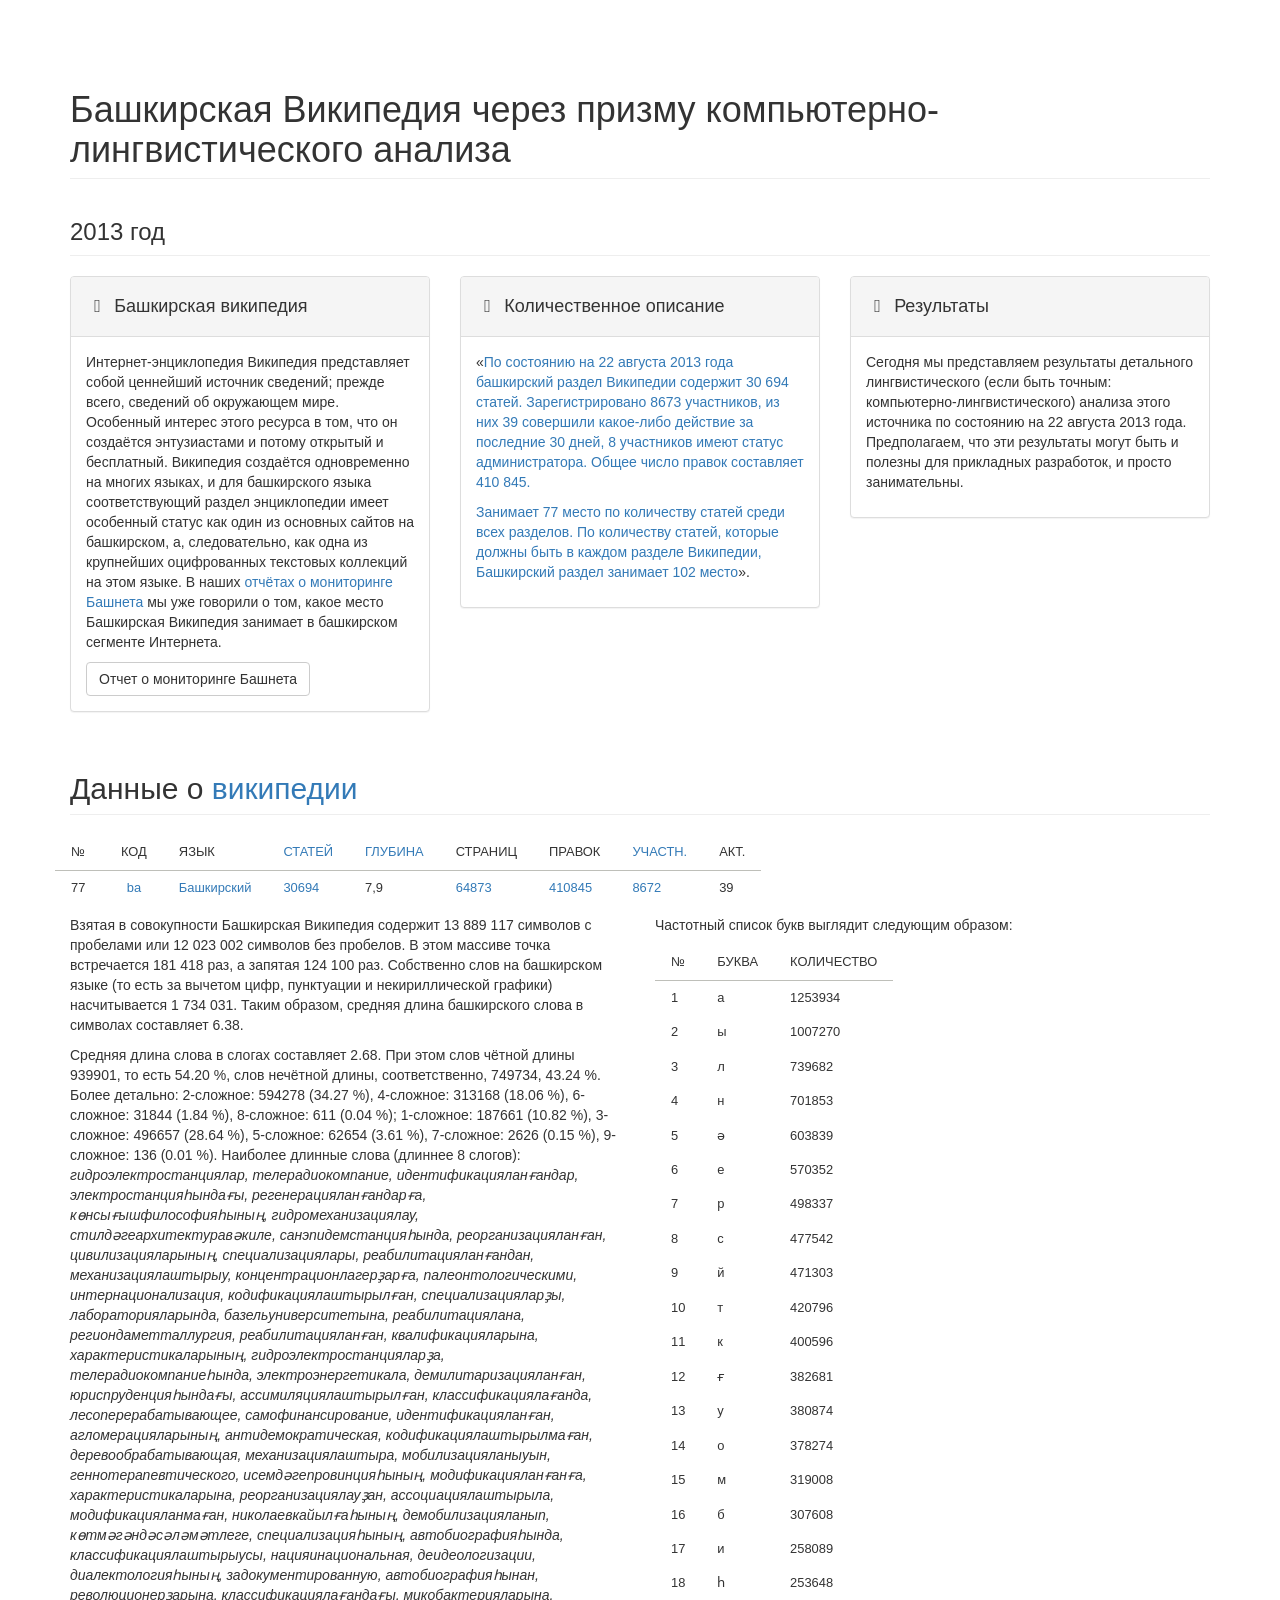
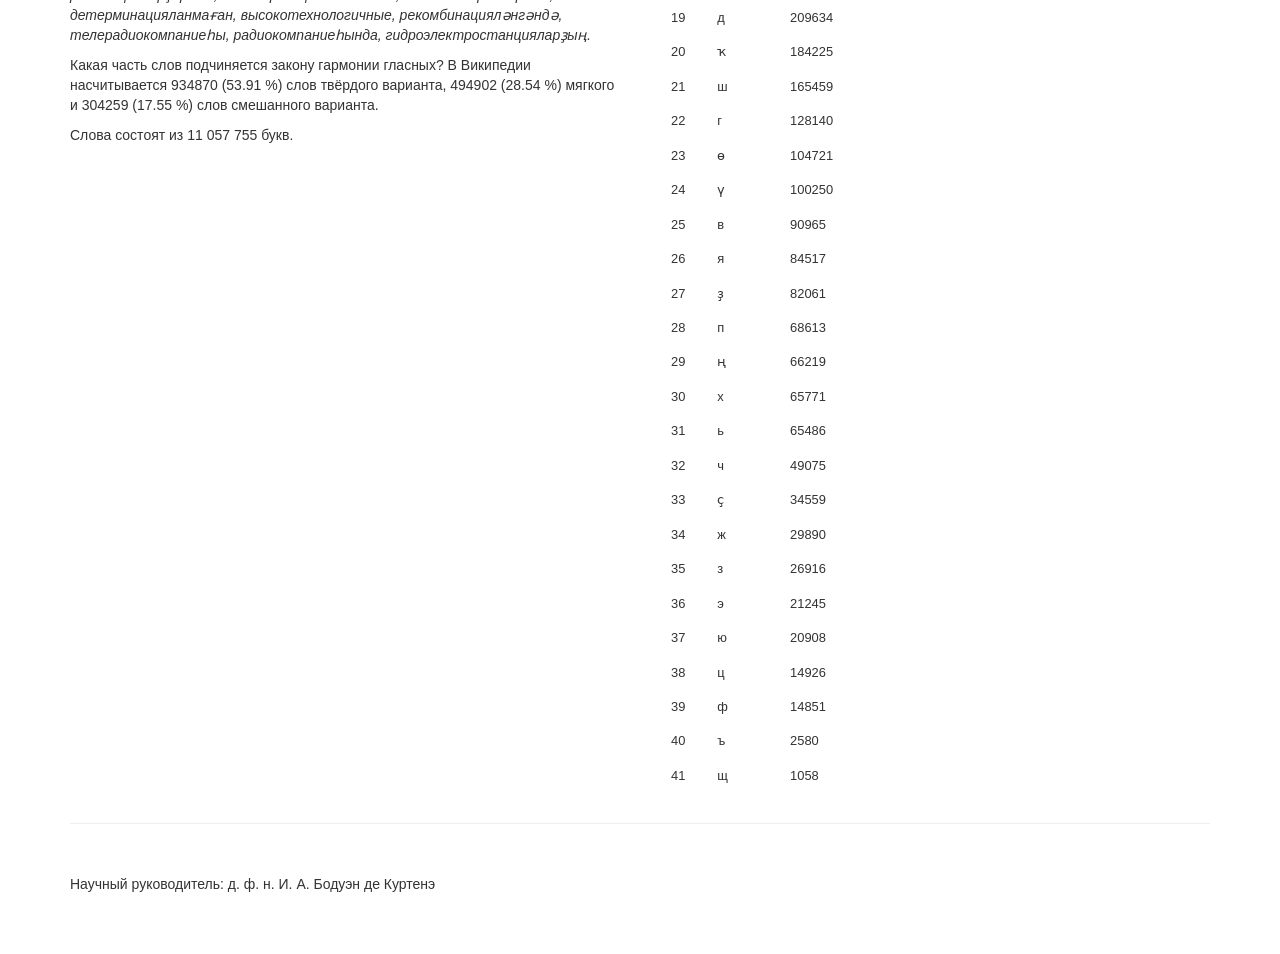
==== index.html @ c11a1cb0 "initial files upload" ====
<!DOCTYPE html>
<html lang="en">

<head>

    <meta charset="utf-8">
    <meta http-equiv="X-UA-Compatible" content="IE=edge">
    <meta name="viewport" content="width=device-width, initial-scale=1">
    <meta name="description" content="">
    <meta name="author" content="">

    <title>Башкирская Википедия через призму компьютерно-лингвистического анализа</title>

    <!-- Bootstrap Core CSS -->
    <link href="bootstrap.min.css" rel="stylesheet">

    <!-- Custom CSS -->
    <link href="modern-business.css" rel="stylesheet">
    
    <!-- Custom CSS Table -->
    <link href="cont.css" rel="stylesheet">

    <!-- Custom Fonts -->
    <link href="font-awesome.min.css" rel="stylesheet" type="text/css">

    <!-- HTML5 Shim and Respond.js IE8 support of HTML5 elements and media queries -->
    <!-- WARNING: Respond.js doesn't work if you view the page via file:// -->
    <!--[if lt IE 9]>
        <script src="https://oss.maxcdn.com/libs/html5shiv/3.7.0/html5shiv.js"></script>
        <script src="https://oss.maxcdn.com/libs/respond.js/1.4.2/respond.min.js"></script>
    <![endif]-->
    
   
    <script type="text/javascript" src="jquery.tablesorter.js"></script> 





</head>

<body>


    <!-- Page Content -->
    <div class="container">

        <!-- Marketing Icons Section -->
        <div class="row">
            <div class="col-lg-12">
                <h1 class="page-header">
                    Башкирская Википедия через призму компьютерно-лингвистического анализа
                </h1>
                
                <h3 class="page-header">
                    2013 год
                </h3>
            </div>
            <div class="col-md-4">
                <div class="panel panel-default">
                    <div class="panel-heading">
                        <h4><i class="fa fa-fw fa-database"></i> Башкирская википедия</h4>
                    </div>
                    <div class="panel-body">
                        <p>Интернет-энциклопедия Википедия представляет собой ценнейший источник сведений; прежде всего, сведений об окружающем мире. Особенный интерес этого ресурса в том, что он создаётся энтузиастами и потому открытый и бесплатный. Википедия создаётся одновременно на многих языках, и для башкирского языка соответствующий раздел энциклопедии имеет особенный статус как один из основных сайтов на башкирском, а, следовательно, как одна из крупнейших оцифрованных текстовых коллекций на этом языке. В наших <a href='https://nevmenandr.github.io/bashnet-report/'>отчётах о мониторинге Башнета</a> мы уже говорили о том, какое место Башкирская Википедия занимает в башкирском сегменте Интернета. </p>
                        
                        <a href="https://nevmenandr.github.io/bashnet-report/" class="btn btn-default">Отчет о мониторинге Башнета</a>
                    </div>
                </div>
            </div>
            <div class="col-md-4">
                <div class="panel panel-default">
                    <div class="panel-heading">
                        <h4><i class="fa fa-fw fa-graduation-cap"></i> Количественное описание</h4>
                    </div>
                    <div class="panel-body">
                        <p>«<a href='http://ru.wikipedia.org/w/index.php?title=%D0%92%D0%B8%D0%BA%D0%B8%D0%BF%D0%B5%D0%B4%D0%B8%D1%8F:%D0%A1%D0%BF%D0%B8%D1%81%D0%BE%D0%BA_%D0%92%D0%B8%D0%BA%D0%B8%D0%BF%D0%B5%D0%B4%D0%B8%D0%B9&oldid=56952716'>По состоянию на 22 августа 2013 года башкирский раздел Википедии содержит 30 694 статей. Зарегистрировано 8673 участников, из них 39 совершили какое-либо действие за последние 30 дней, 8 участников имеют статус администратора. Общее число правок составляет 410 845.</p>
<p>Занимает 77 место по количеству статей среди всех разделов. По количеству статей, которые должны быть в каждом разделе Википедии, Башкирский раздел занимает 102 место</a>». </p>
                    </div>
                </div>
            </div>
            <div class="col-md-4">
                <div class="panel panel-default">
                    <div class="panel-heading">
                        <h4><i class="fa fa-fw fa-book"></i> Результаты</h4>
                    </div>
                    <div class="panel-body">
                        <p>Сегодня мы представляем результаты детального лингвистического (если быть точным: компьютерно-лингвистического) анализа этого источника по состоянию на 22 августа 2013 года. Предполагаем, что эти результаты могут быть и полезны для прикладных разработок, и просто занимательны.</p>
                    </div>
                </div>
            </div>
        </div>
        <!-- /.row -->

        <!-- Features Section -->
        <div class="row">
            <div class="col-lg-12">
                <h2 class="page-header">Данные о <a href='http://ru.wikipedia.org/w/index.php?title=%D0%92%D0%B8%D0%BA%D0%B8%D0%BF%D0%B5%D0%B4%D0%B8%D1%8F:%D0%A1%D0%BF%D0%B8%D1%81%D0%BE%D0%BA_%D0%92%D0%B8%D0%BA%D0%B8%D0%BF%D0%B5%D0%B4%D0%B8%D0%B9&oldid=56952716'>википедии</a></h2>
            </div>
            
<table id="contents">
<thead>
<tr>
<th><span title="Порядковый номер раздела (по количеству статей)">№</span></th>
<th>Код</th>
<th>Язык</th>
<th><a href="http://ru.wikipedia.org/wiki/%D0%92%D0%B8%D0%BA%D0%B8%D0%BF%D0%B5%D0%B4%D0%B8%D1%8F:%D0%A1%D1%82%D0%B0%D1%82%D1%8C%D1%8F" title="Википедия:Статья">Статей</a></th>
<th><a href="http://ru.wikipedia.org/wiki/%D0%92%D0%B8%D0%BA%D0%B8%D0%BF%D0%B5%D0%B4%D0%B8%D1%8F:%D0%93%D0%BB%D1%83%D0%B1%D0%B8%D0%BD%D0%B0" title="Википедия:Глубина">Глубина</a></th>
<th><span title="Всего страниц в данном языковом разделе Википедии, включая страницы обсуждения, перенаправления и прочее">Страниц</span></th>
<th><span title="Общее число правок">Правок</span></th>
<th><a href="http://ru.wikipedia.org/wiki/%D0%92%D0%B8%D0%BA%D0%B8%D0%BF%D0%B5%D0%B4%D0%B8%D1%8F:%D0%A0%D0%B5%D0%B3%D0%B8%D1%81%D1%82%D1%80%D0%B0%D1%86%D0%B8%D1%8F" title="Википедия:Регистрация"><span title="Зарегистрированных участников">Участн.</span></a></th>
<th><span title="Активных зарегистрированных участников (те, кто совершили какие-либо действия за последние 30 дней)">Акт.</span></th>
</tr>
</thead>
<tbody>
<tr>
<td>77&#160;</td>
<td style="text-align: center"><a href="http://ba.wikipedia.org/wiki/">ba</a></td>
<td style="text-align: left"><a href="http://ru.wikipedia.org/wiki/%D0%91%D0%B0%D1%88%D0%BA%D0%B8%D1%80%D1%81%D0%BA%D0%B0%D1%8F_%D0%92%D0%B8%D0%BA%D0%B8%D0%BF%D0%B5%D0%B4%D0%B8%D1%8F" title="Башкирская Википедия">Башкирский</a></td>
<td><a href="http:http://ba.wikipedia.org/wiki/Special:Statistics">30694</a></td>
<td>7,9&#160;</td>
<td><a href="http:http://ba.wikipedia.org/wiki/Special:Statistics">64873</a></td>
<td><a href="http://ba.wikipedia.org/wiki/Special:Statistics" class="extiw" title="ba:Special:Statistics">410845</a></td>
<td><a href="http://ba.wikipedia.org/wiki/Special:ListUsers" class="extiw" title="ba:Special:ListUsers">8672</a></td>
<td>39</td>
</tr>
</tbody>
</table>
            
            <div class="col-md-6">
                <p>Взятая в совокупности Башкирская Википедия содержит 13&nbsp;889&nbsp;117 символов с пробелами или 12&nbsp;023&nbsp;002 символов без пробелов. В этом массиве точка встречается 181&nbsp;418 раз, а запятая 124&nbsp;100 раз. Собственно слов на башкирском языке (то есть за вычетом цифр, пунктуации и некириллической графики) насчитывается 1&nbsp;734&nbsp;031. Таким образом, средняя длина башкирского слова в символах составляет 6.38. </p>
<p>Средняя длина слова в слогах составляет 2.68. При этом слов чётной длины 939901, то есть 54.20&nbsp;%, слов нечётной длины, соответственно, 749734, 43.24&nbsp;%. Более детально: 2-сложное: 594278 (34.27&nbsp;%), 4-сложное: 313168 (18.06&nbsp;%), 6-сложное: 31844 (1.84&nbsp;%), 8-сложное: 611 (0.04&nbsp;%); 1-сложное: 187661 (10.82&nbsp;%), 3-сложное: 496657 (28.64&nbsp;%), 5-сложное: 62654 (3.61&nbsp;%), 7-сложное: 2626 (0.15&nbsp;%), 9-сложное: 136 (0.01&nbsp;%). Наиболее длинные слова (длиннее 8 слогов): <i>гидроэлектростанциялар, телерадиокомпание, идентификацияланғандар, электростанцияһындағы, регенерацияланғандарға, көнсығышфилософияһының, гидромеханизациялау, стилдәгеархитектуравәкиле, санэпидемстанцияһында, реорганизацияланған, цивилизацияларының, специализациялары, реабилитацияланғандан, механизациялаштырыу, концентрационлагерҙарға, палеонтологическими, интернационализация, кодификациялаштырылған, специализацияларҙы, лабораторияларында, базельуниверситетына, реабилитациялана, региондаметталлургия, реабилитацияланған, квалификацияларына, характеристикаларының, гидроэлектростанцияларҙа, телерадиокомпаниеһында, электроэнергетикала, демилитаризацияланған, юриспруденцияһындағы, ассимиляциялаштырылған, классификациялағанда, лесоперерабатывающее, самофинансирование, идентификацияланған, агломерацияларының, антидемократическая, кодификациялаштырылмаған, деревообрабатывающая, механизациялаштыра, мобилизацияланыуын, геннотерапевтического, исемдәгепровинцияһының, модификацияланғанға, характеристикаларына, реорганизациялауҙан, ассоциациялаштырыла, модификацияланмаған, николаевкайылғаһының, демобилизацияланып, көтмәгәндәсәләмәтлеге, специализацияһының, автобиографияһында, классификациялаштырыусы, нацияинациональная, деидеологизации, диалектологияһының, задокументированную, автобиографияһынан, революционерҙарына, классификациялағандағы, микобактерияларына, детерминацияланмаған, высокотехнологичные, рекомбинацияләнгәндә, телерадиокомпаниеһы, радиокомпаниеһында, гидроэлектростанцияларҙың</i>.</p>
<p>Какая часть слов подчиняется закону гармонии гласных? В Википедии насчитывается 934870 (53.91&nbsp;%) слов твёрдого варианта, 494902 (28.54&nbsp;%) мягкого и 304259 (17.55&nbsp;%) слов смешанного варианта.</p>
<p>Слова состоят из 11&nbsp;057&nbsp;755 букв. </p>
            </div>
            <div class="col-md-6">
               <p>Частотный список букв выглядит следующим образом:</p>
<table id="contents">
<thead>
<tr>
<th>№</th>
<th>Буква</th>
<th>Количество</th>
</tr>
</thead>
<tbody><tr><td>1</td><td>а</td><td>1253934</td></tr>
<tr><td>2</td><td>ы</td><td>1007270</td></tr>
<tr><td>3</td><td>л</td><td>739682</td></tr>
<tr><td>4</td><td>н</td><td>701853</td></tr>
<tr><td>5</td><td>ә</td><td>603839</td></tr>
<tr><td>6</td><td>е</td><td>570352</td></tr>
<tr><td>7</td><td>р</td><td>498337</td></tr>
<tr><td>8</td><td>с</td><td>477542</td></tr>
<tr><td>9</td><td>й</td><td>471303</td></tr>
<tr><td>10</td><td>т</td><td>420796</td></tr>
<tr><td>11</td><td>к</td><td>400596</td></tr>
<tr><td>12</td><td>ғ</td><td>382681</td></tr>
<tr><td>13</td><td>у</td><td>380874</td></tr>
<tr><td>14</td><td>о</td><td>378274</td></tr>
<tr><td>15</td><td>м</td><td>319008</td></tr>
<tr><td>16</td><td>б</td><td>307608</td></tr>
<tr><td>17</td><td>и</td><td>258089</td></tr>
<tr><td>18</td><td>һ</td><td>253648</td></tr>
<tr><td>19</td><td>д</td><td>209634</td></tr>
<tr><td>20</td><td>ҡ</td><td>184225</td></tr>
<tr><td>21</td><td>ш</td><td>165459</td></tr>
<tr><td>22</td><td>г</td><td>128140</td></tr>
<tr><td>23</td><td>ө</td><td>104721</td></tr>
<tr><td>24</td><td>ү</td><td>100250</td></tr>
<tr><td>25</td><td>в</td><td>90965</td></tr>
<tr><td>26</td><td>я</td><td>84517</td></tr>
<tr><td>27</td><td>ҙ</td><td>82061</td></tr>
<tr><td>28</td><td>п</td><td>68613</td></tr>
<tr><td>29</td><td>ң</td><td>66219</td></tr>
<tr><td>30</td><td>х</td><td>65771</td></tr>
<tr><td>31</td><td>ь</td><td>65486</td></tr>
<tr><td>32</td><td>ч</td><td>49075</td></tr>
<tr><td>33</td><td>ҫ</td><td>34559</td></tr>
<tr><td>34</td><td>ж</td><td>29890</td></tr>
<tr><td>35</td><td>з</td><td>26916</td></tr>
<tr><td>36</td><td>э</td><td>21245</td></tr>
<tr><td>37</td><td>ю</td><td>20908</td></tr>
<tr><td>38</td><td>ц</td><td>14926</td></tr>
<tr><td>39</td><td>ф</td><td>14851</td></tr>
<tr><td>40</td><td>ъ</td><td>2580</td></tr>
<tr><td>41</td><td>щ</td><td>1058</td></tr>
</tbody>
</table>
            </div>
        </div>
        <!-- /.row -->

        <hr>

        <!-- Footer -->
        <footer>
            <div class="row">
                <div class="col-lg-12">
                    <p>Научный руководитель: д. ф. н. И. А. Бодуэн де Куртенэ</p>
                </div>
            </div>
        </footer>

    </div>
    <!-- /.container -->

    <!-- jQuery -->
    <script src="jquery.js"></script>

    <!-- Bootstrap Core JavaScript -->
    <script src="bootstrap.min.js"></script>

</body>

</html>
---- modern-business.css ----
/*!
 * Start Bootstrap - Modern Business (http://startbootstrap.com/)
 * Copyright 2013-2016 Start Bootstrap
 * Licensed under MIT (https://github.com/BlackrockDigital/startbootstrap/blob/gh-pages/LICENSE)
 */

/* Global Styles */

html,
body {
    height: 100%;
}

body {
    padding-top: 50px; /* Required padding for .navbar-fixed-top. Remove if using .navbar-static-top. Change if height of navigation changes. */
}

.img-portfolio {
    margin-bottom: 30px;
}

.img-hover:hover {
    opacity: 0.8;
}

/* Home Page Carousel */

header.carousel {
    height: 50%;
}

header.carousel .item,
header.carousel .item.active,
header.carousel .carousel-inner {
    height: 100%;
}

header.carousel .fill {
    width: 100%;
    height: 100%;
    background-position: center;
    background-size: cover;
}

/* 404 Page Styles */

.error-404 {
    font-size: 100px;
}

/* Pricing Page Styles */

.price {
    display: block;
    font-size: 50px;
    line-height: 50px;
}

.price sup {
    top: -20px;
    left: 2px;
    font-size: 20px;
}

.period {
    display: block;
    font-style: italic;
}

/* Footer Styles */

footer {
    margin: 50px 0;
}

/* Responsive Styles */

@media(max-width:991px) {
    .customer-img,
    .img-related {
        margin-bottom: 30px;
    }
}

@media(max-width:767px) {
    .img-portfolio {
        margin-bottom: 15px;
    }

    header.carousel .carousel {
        height: 70%;
    }
}
---- cont.css ----
/*-----------------------
  General Content Style
-------------------------*/

.main .region-content { font-size: 1.3em; line-height: 1.6em; color: #6c6c6c; margin: 10%; padding: 10px;}
.main .region-content .section { color: #6c6c6c; } 
.main .region-content h1 { font: normal 2.2em/1.3 Georgia, "Times New Roman", serif; }
.main .region-content h2 { margin: 0 0 20px; color: #363636; font: normal 1.7em/1.36 Georgia, "Times New Roman", serif; }
.main .region-content h3 { margin: 0 0 12px; font: 1.4em/1.36 Georgia, "Times New Roman", serif; color: #363636; }
.main .region-content p { font-size: 1em; line-height: 1.8em; color: #6c6c6c;}
.main .region-content ul, .main .region-content ol { padding-left: 20px; }
.main .region-content li { font-size: 1.0em; line-height: 1.5em; }
.main .region-content blockquote { border-left: 3px solid; color: #A61D31; padding: 0 10px; }
.main .region-content img.float-right { float: right; padding: 0 0 10px 10px; }
.main .region-content img.float-left { float: left; padding: 0 10px 10px 0; }
.main .region-content hr { margin: 20px 0; clear: both; border: 0px; color: #e2e2e2; background-color: #e2e2e2; height: 1px; }

table {
    border: 0px solid #BEBFB9;
    font-size: 0.923em;
    margin: 0 0 10px;
 /*   width: 100%; */
}

table td, table th {
    border: 0 none;
    padding: 8px 16px;
    vertical-align: middle;
}
table tr{background: none repeat scroll 0 0 #FFFFFF;
    border-color: #BEBFB9;
    border-style: solid;
    border-width: 0 0px;
}

table th {
    background: none repeat scroll 0 0 #fff;
    border-color: #BEBFB9;
    border-style: solid;
    border-width: 0px 0 1px 0;
    font-weight: normal;
    padding: 8px 16px;
    text-transform: uppercase;
	cursor: pointer;
}
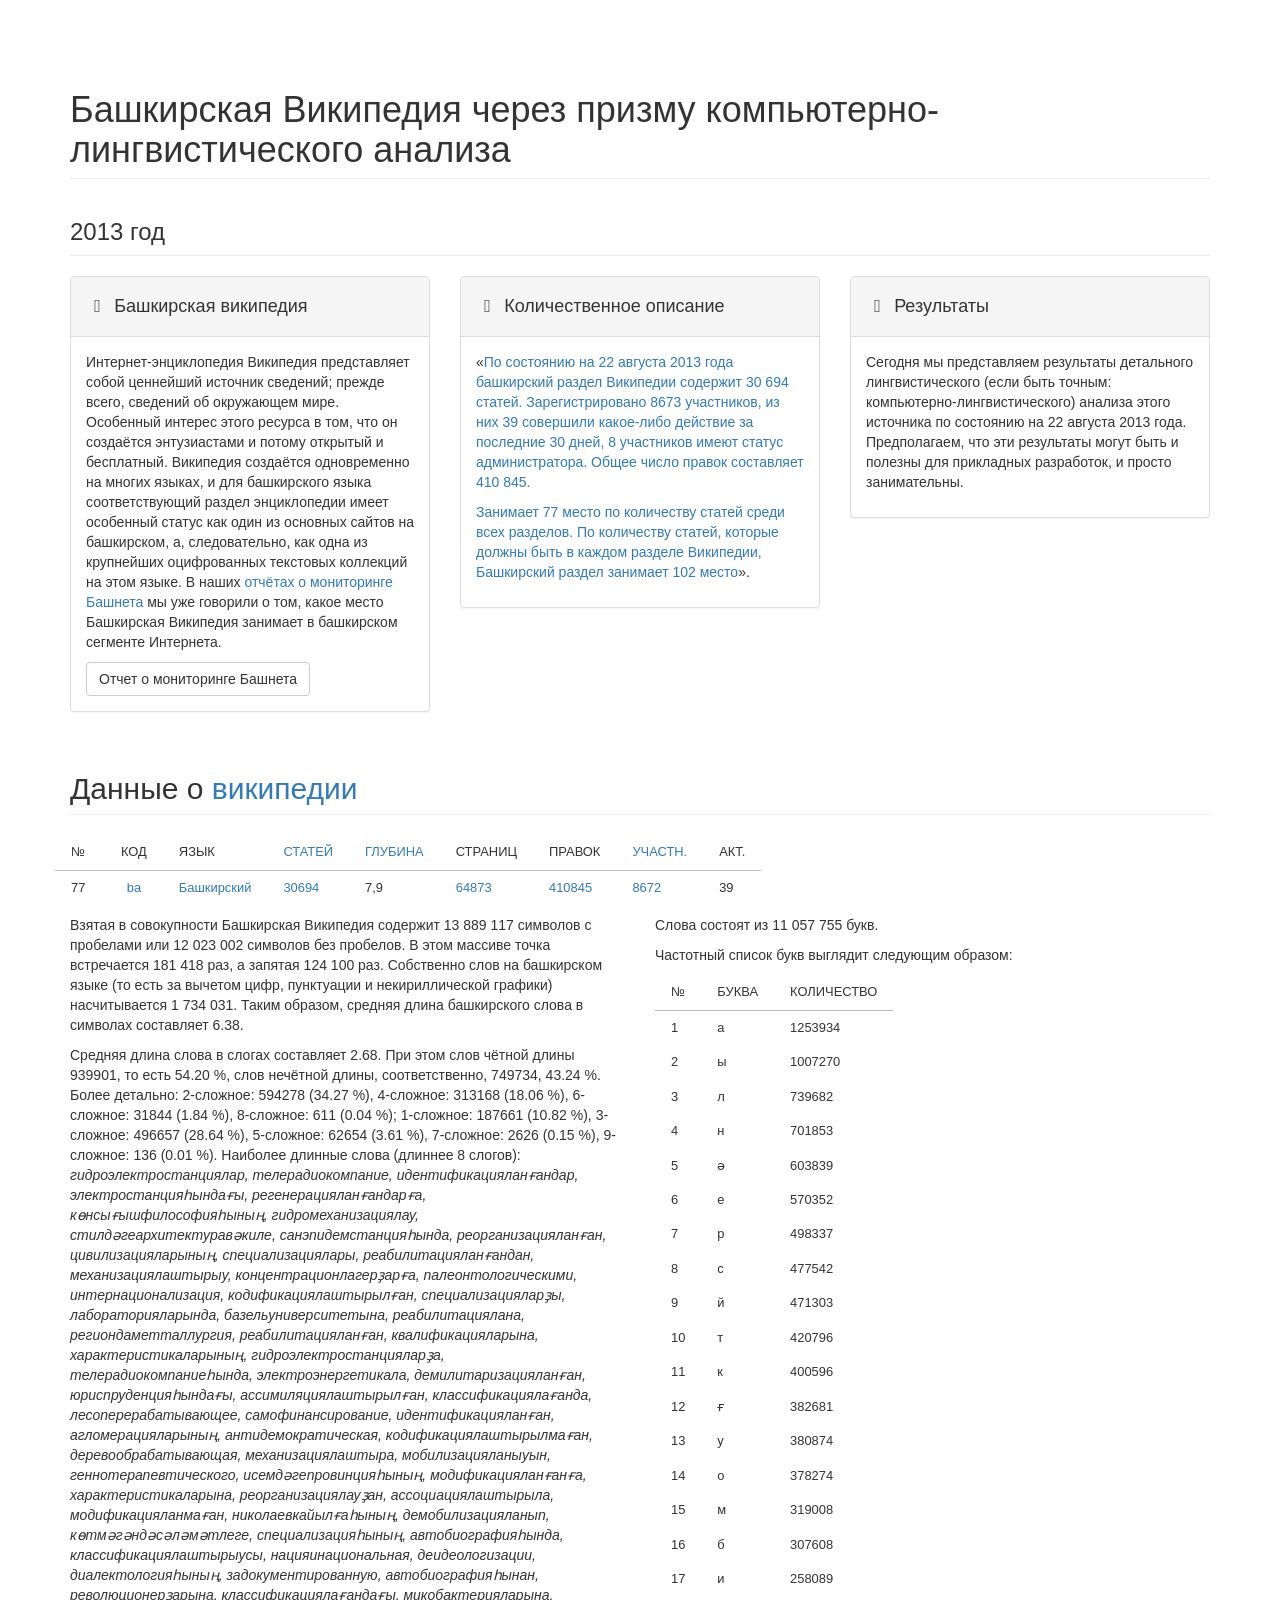
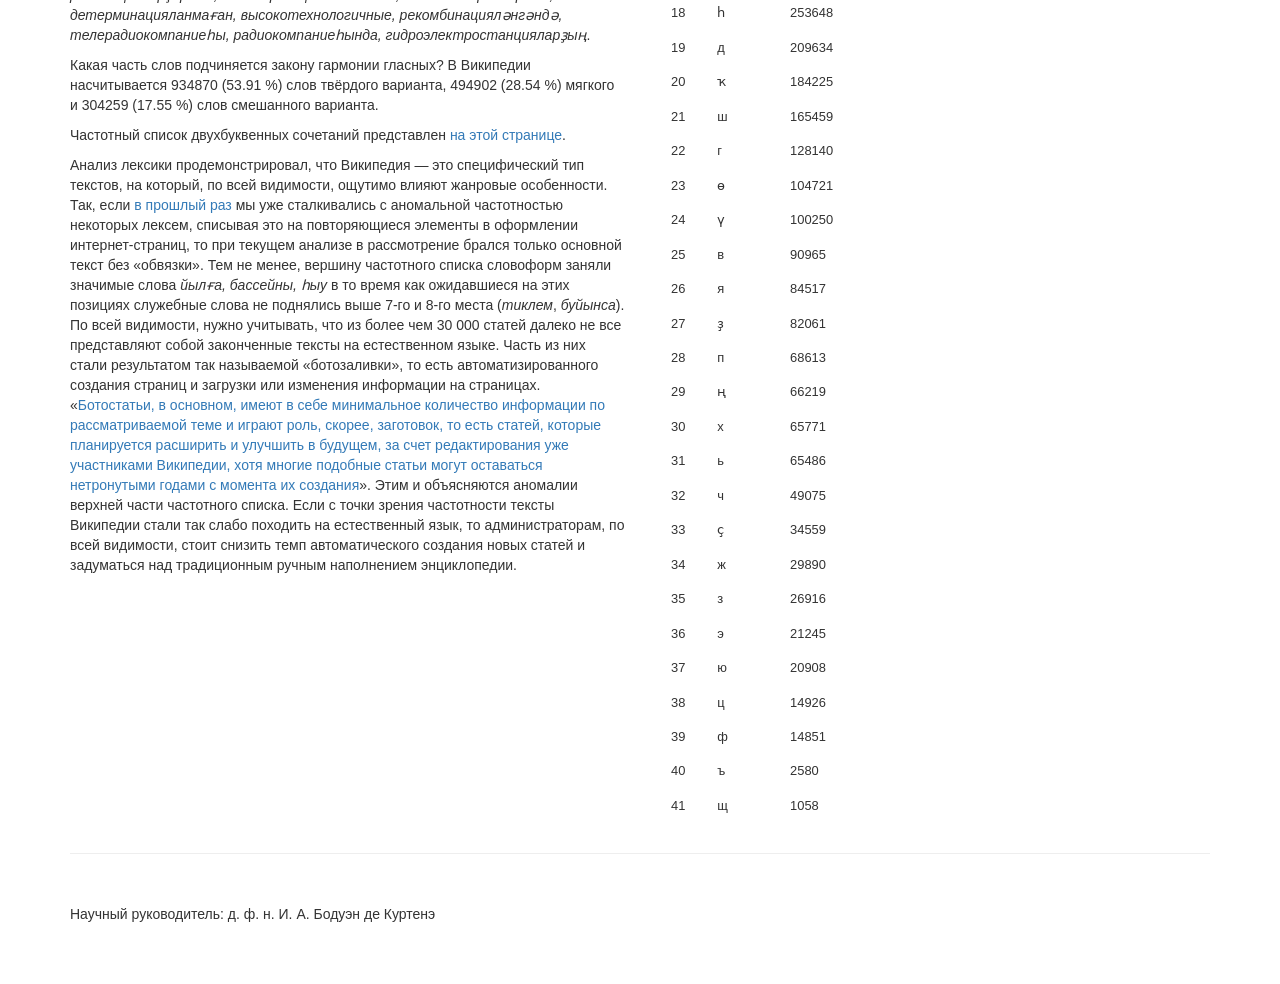
==== commit b71a6c1d: "Update index.html" ====
--- a/index.html
+++ b/index.html
@@ -132,9 +132,13 @@
                 <p>Взятая в совокупности Башкирская Википедия содержит 13&nbsp;889&nbsp;117 символов с пробелами или 12&nbsp;023&nbsp;002 символов без пробелов. В этом массиве точка встречается 181&nbsp;418 раз, а запятая 124&nbsp;100 раз. Собственно слов на башкирском языке (то есть за вычетом цифр, пунктуации и некириллической графики) насчитывается 1&nbsp;734&nbsp;031. Таким образом, средняя длина башкирского слова в символах составляет 6.38. </p>
 <p>Средняя длина слова в слогах составляет 2.68. При этом слов чётной длины 939901, то есть 54.20&nbsp;%, слов нечётной длины, соответственно, 749734, 43.24&nbsp;%. Более детально: 2-сложное: 594278 (34.27&nbsp;%), 4-сложное: 313168 (18.06&nbsp;%), 6-сложное: 31844 (1.84&nbsp;%), 8-сложное: 611 (0.04&nbsp;%); 1-сложное: 187661 (10.82&nbsp;%), 3-сложное: 496657 (28.64&nbsp;%), 5-сложное: 62654 (3.61&nbsp;%), 7-сложное: 2626 (0.15&nbsp;%), 9-сложное: 136 (0.01&nbsp;%). Наиболее длинные слова (длиннее 8 слогов): <i>гидроэлектростанциялар, телерадиокомпание, идентификацияланғандар, электростанцияһындағы, регенерацияланғандарға, көнсығышфилософияһының, гидромеханизациялау, стилдәгеархитектуравәкиле, санэпидемстанцияһында, реорганизацияланған, цивилизацияларының, специализациялары, реабилитацияланғандан, механизациялаштырыу, концентрационлагерҙарға, палеонтологическими, интернационализация, кодификациялаштырылған, специализацияларҙы, лабораторияларында, базельуниверситетына, реабилитациялана, региондаметталлургия, реабилитацияланған, квалификацияларына, характеристикаларының, гидроэлектростанцияларҙа, телерадиокомпаниеһында, электроэнергетикала, демилитаризацияланған, юриспруденцияһындағы, ассимиляциялаштырылған, классификациялағанда, лесоперерабатывающее, самофинансирование, идентификацияланған, агломерацияларының, антидемократическая, кодификациялаштырылмаған, деревообрабатывающая, механизациялаштыра, мобилизацияланыуын, геннотерапевтического, исемдәгепровинцияһының, модификацияланғанға, характеристикаларына, реорганизациялауҙан, ассоциациялаштырыла, модификацияланмаған, николаевкайылғаһының, демобилизацияланып, көтмәгәндәсәләмәтлеге, специализацияһының, автобиографияһында, классификациялаштырыусы, нацияинациональная, деидеологизации, диалектологияһының, задокументированную, автобиографияһынан, революционерҙарына, классификациялағандағы, микобактерияларына, детерминацияланмаған, высокотехнологичные, рекомбинацияләнгәндә, телерадиокомпаниеһы, радиокомпаниеһында, гидроэлектростанцияларҙың</i>.</p>
 <p>Какая часть слов подчиняется закону гармонии гласных? В Википедии насчитывается 934870 (53.91&nbsp;%) слов твёрдого варианта, 494902 (28.54&nbsp;%) мягкого и 304259 (17.55&nbsp;%) слов смешанного варианта.</p>
-<p>Слова состоят из 11&nbsp;057&nbsp;755 букв. </p>
+
+<p>Частотный список двухбуквенных сочетаний представлен <a href='https://nevmenandr.github.io/bashwiki-report/wikiletters_report.html'>на этой странице</a>.</p>
+<p>Анализ лексики продемонстрировал, что Википедия — это специфический тип текстов, на который, по всей видимости, ощутимо влияют жанровые особенности. Так, если <a href='http://lcph.bashedu.ru/publications/dialogue-12.pdf'>в прошлый раз</a> мы уже сталкивались с аномальной частотностью некоторых лексем, списывая это на повторяющиеся элементы в оформлении интернет-страниц, то при текущем анализе в рассмотрение брался только основной текст без «обвязки». Тем не менее, вершину частотного списка словоформ заняли значимые слова <i>йылға, бассейны, һыу</i> в то время как ожидавшиеся на этих позициях служебные слова не поднялись выше 7-го и 8-го места (<i>тиклем</i>, <i>буйынса</i>). По всей видимости, нужно учитывать, что из более чем 30 000 статей далеко не все представляют собой законченные тексты на естественном языке. Часть из них стали результатом так называемой «ботозаливки», то есть автоматизированного создания страниц и загрузки или изменения информации на страницах. «<a href='http://ru.wikipedia.org/wiki/%D0%92%D0%B8%D0%BA%D0%B8%D0%BF%D0%B5%D0%B4%D0%B8%D1%8F:%D0%91%D0%BE%D1%82%D0%BE%D0%B7%D0%B0%D0%BB%D0%B8%D0%B2%D0%BA%D0%B0'>Ботостатьи, в основном, имеют в себе минимальное количество информации по рассматриваемой теме и играют роль, скорее, заготовок, то есть статей, которые планируется расширить и улучшить в будущем, за счет редактирования уже участниками Википедии, хотя многие подобные статьи могут оставаться нетронутыми годами с момента их создания</a>». Этим и объясняются аномалии верхней части частотного списка. Если с точки зрения частотности тексты Википедии стали так слабо походить на естественный язык, то администраторам, по всей видимости, стоит снизить темп автоматического создания новых статей и задуматься над традиционным ручным наполнением энциклопедии.</p>
+
             </div>
             <div class="col-md-6">
+            <p>Слова состоят из 11&nbsp;057&nbsp;755 букв. </p>
                <p>Частотный список букв выглядит следующим образом:</p>
 <table id="contents">
 <thead>
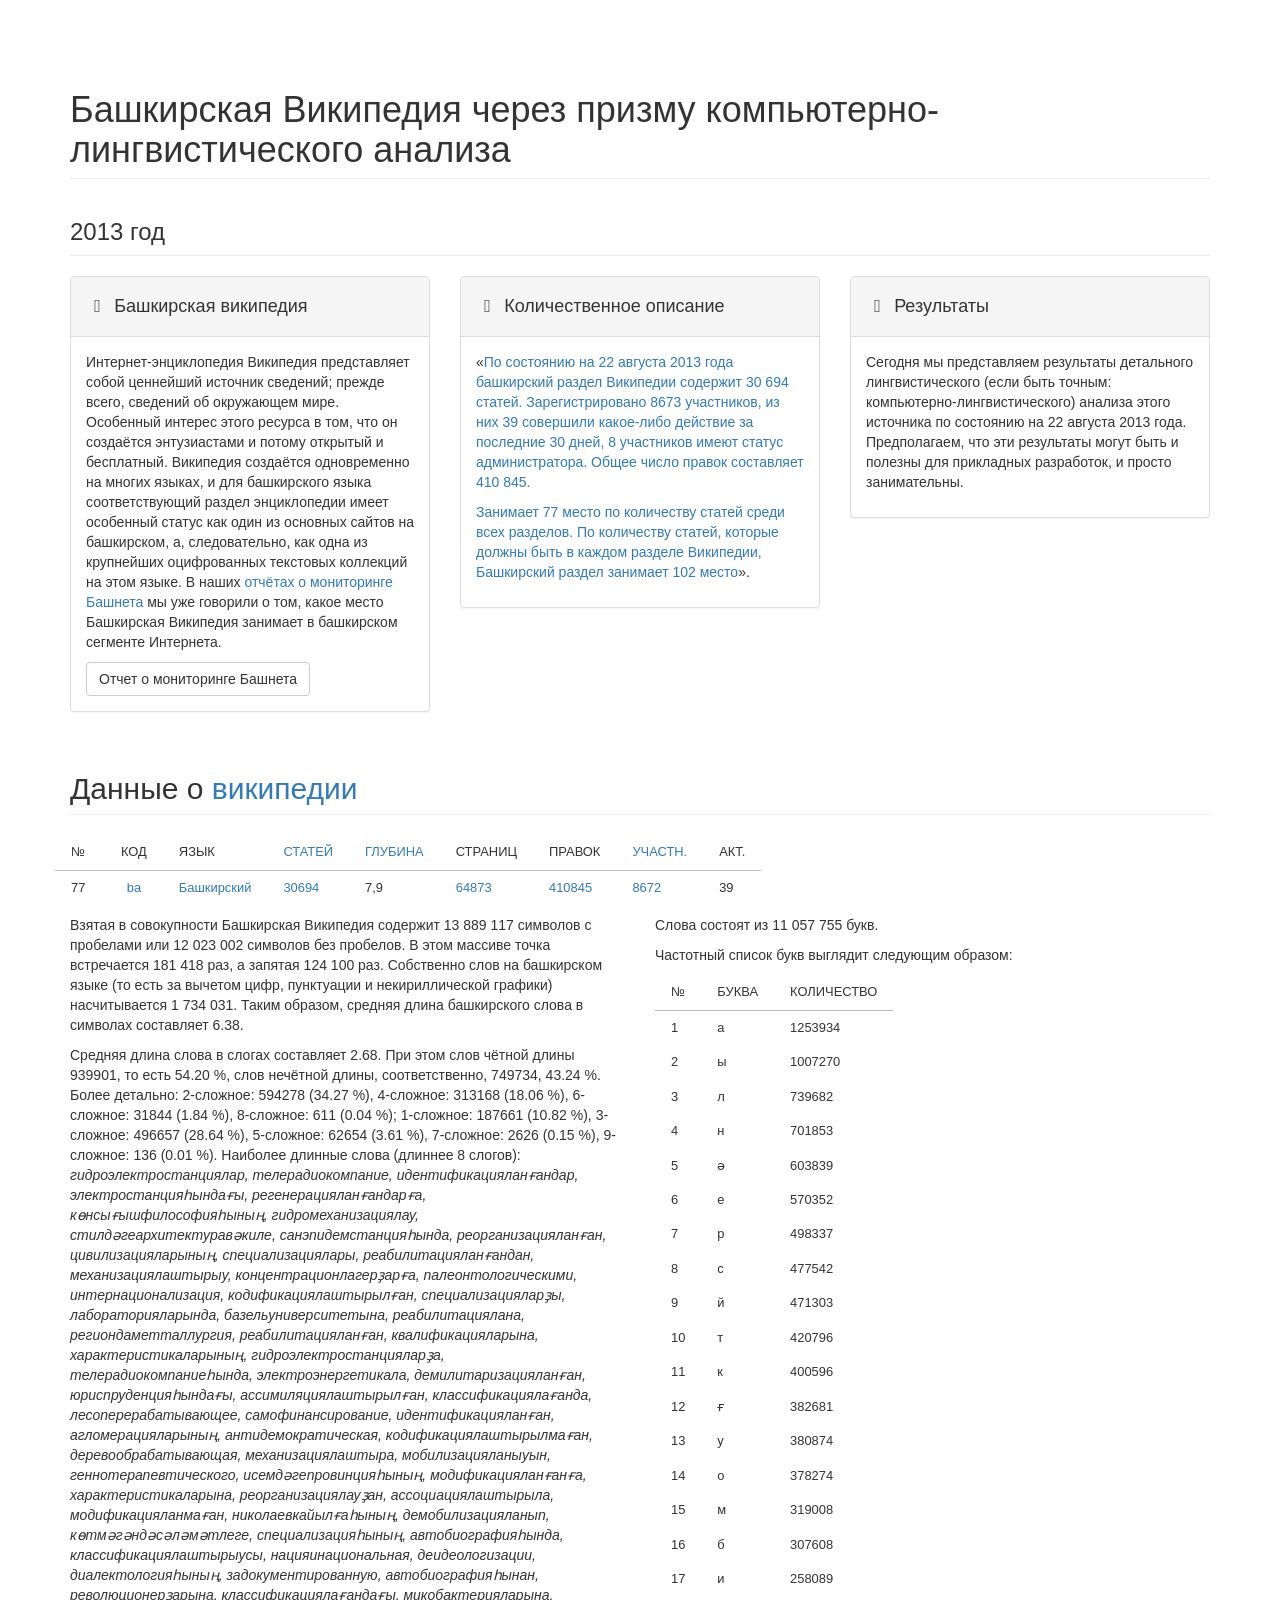
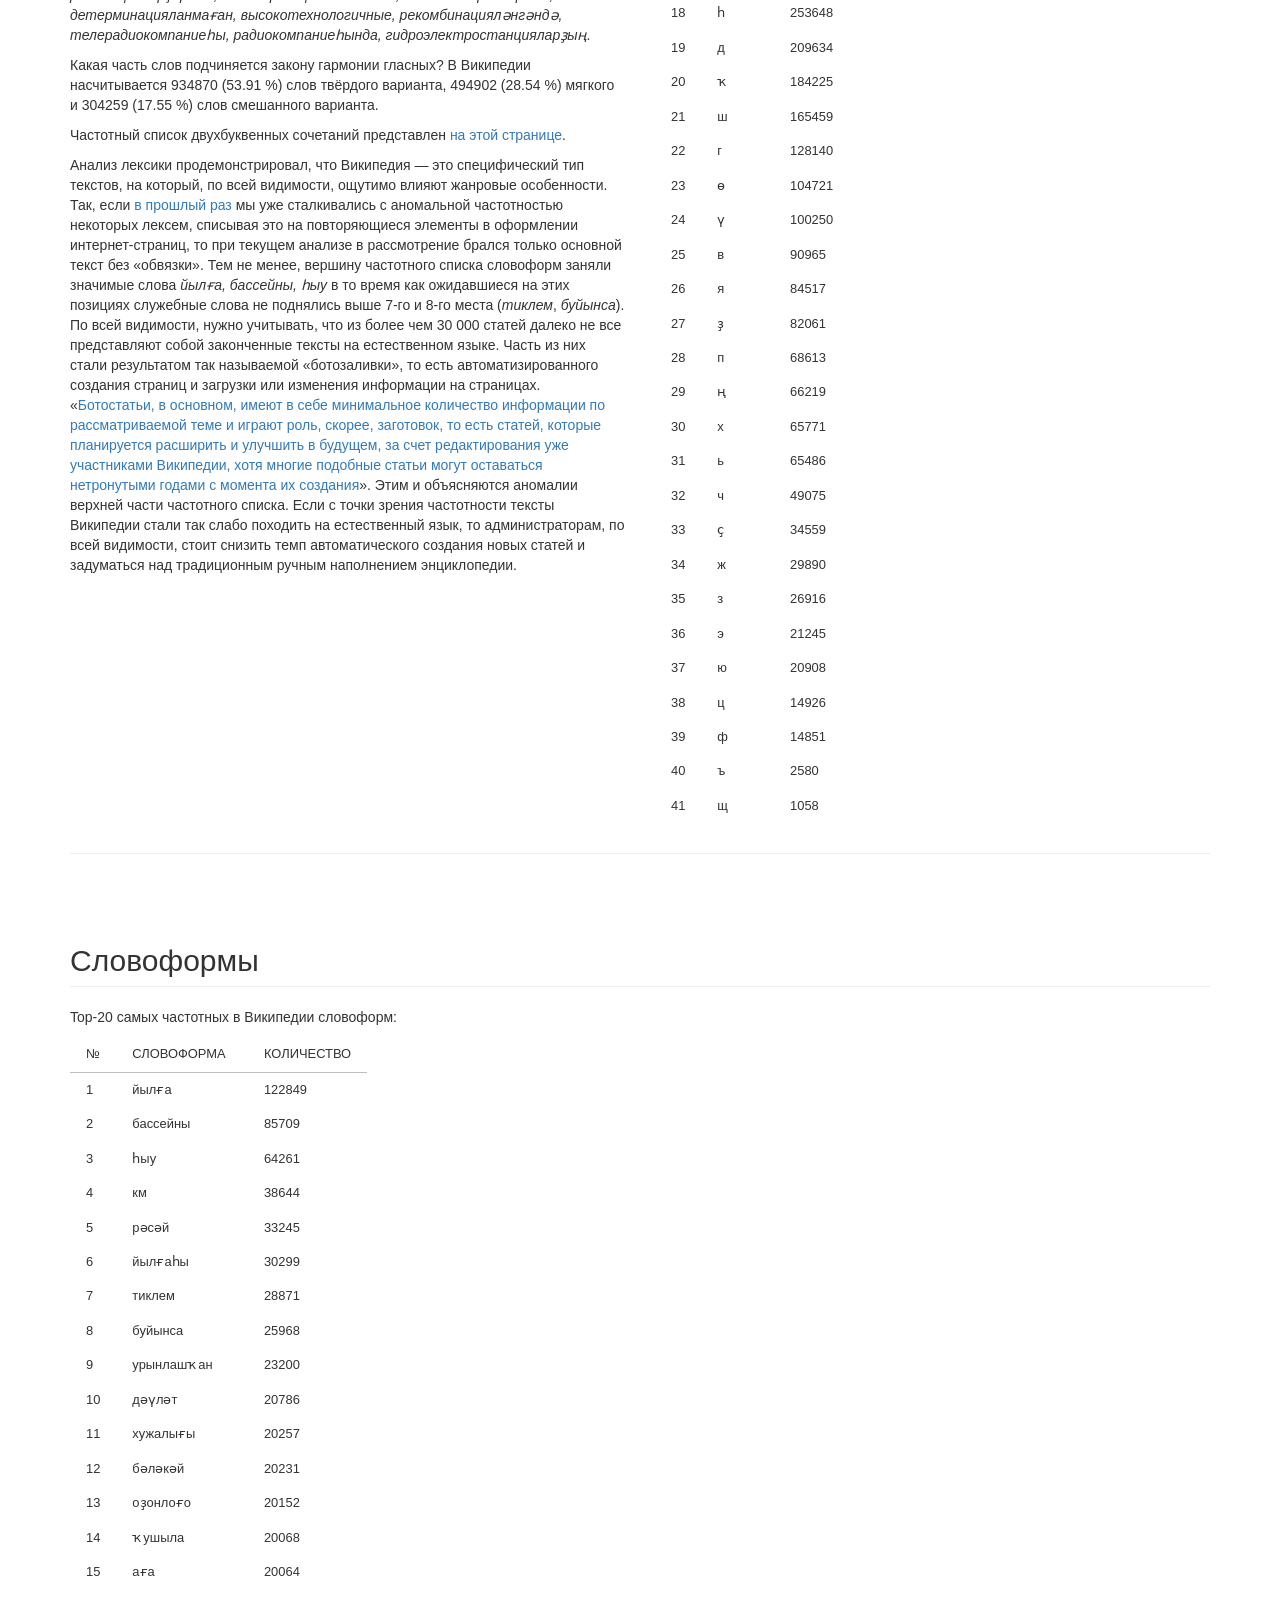
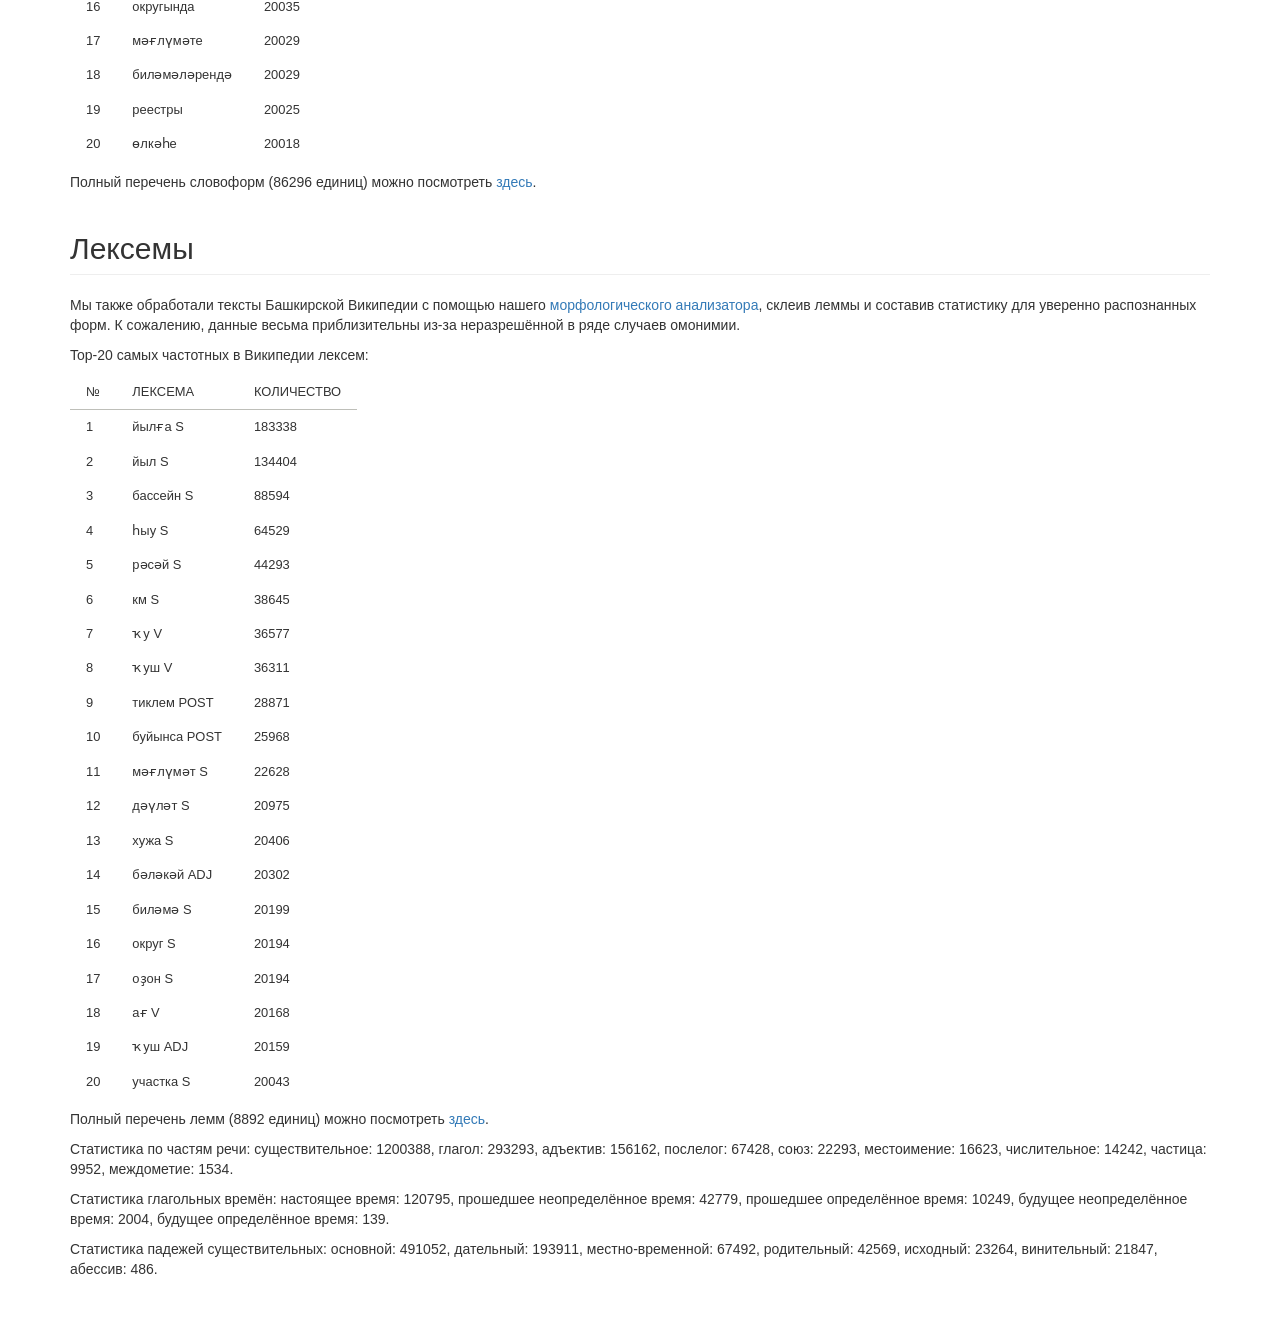
==== commit f13fbc84: "Update index.html" ====
--- a/index.html
+++ b/index.html
@@ -201,7 +201,81 @@
         <footer>
             <div class="row">
                 <div class="col-lg-12">
-                    <p>Научный руководитель: д. ф. н. И. А. Бодуэн де Куртенэ</p>
+
+                <h2 class="page-header">Словоформы</h2>
+            
+
+<p>Top-20 самых частотных в Википедии словоформ:</p>
+<table id="contents">
+<thead>
+<tr>
+<th>№</th>
+<th>Словоформа</th>
+<th>Количество</th>
+</tr>
+</thead>
+<tbody><tr><td>1</td><td>йылға</td><td>122849</td></tr>
+<tr><td>2</td><td>бассейны</td><td>85709</td></tr>
+<tr><td>3</td><td>һыу</td><td>64261</td></tr>
+<tr><td>4</td><td>км</td><td>38644</td></tr>
+<tr><td>5</td><td>рәсәй</td><td>33245</td></tr>
+<tr><td>6</td><td>йылғаһы</td><td>30299</td></tr>
+<tr><td>7</td><td>тиклем</td><td>28871</td></tr>
+<tr><td>8</td><td>буйынса</td><td>25968</td></tr>
+<tr><td>9</td><td>урынлашҡан</td><td>23200</td></tr>
+<tr><td>10</td><td>дәүләт</td><td>20786</td></tr>
+<tr><td>11</td><td>хужалығы</td><td>20257</td></tr>
+<tr><td>12</td><td>бәләкәй</td><td>20231</td></tr>
+<tr><td>13</td><td>оҙонлоғо</td><td>20152</td></tr>
+<tr><td>14</td><td>ҡушыла</td><td>20068</td></tr>
+<tr><td>15</td><td>аға</td><td>20064</td></tr>
+<tr><td>16</td><td>округында</td><td>20035</td></tr>
+<tr><td>17</td><td>мәғлүмәте</td><td>20029</td></tr>
+<tr><td>18</td><td>биләмәләрендә</td><td>20029</td></tr>
+<tr><td>19</td><td>реестры</td><td>20025</td></tr>
+<tr><td>20</td><td>өлкәһе</td><td>20018</td></tr>
+</tbody>
+</table>
+<p>Полный перечень словоформ (86296 единиц) можно посмотреть <a href='https://nevmenandr.github.io/bashwiki-report/wikiforms.html'>здесь</a>.</p>
+
+<h2 class="page-header">Лексемы</h2>
+
+<p>Мы также обработали тексты Башкирской Википедии с помощью нашего <a href='http://nevmenandr.net/cgi-bin/bashmorphweb.py'>морфологического анализатора</a>, склеив леммы и составив статистику для уверенно распознанных форм. К сожалению, данные весьма приблизительны из-за неразрешённой в ряде случаев омонимии.</p>
+
+<p>Top-20 самых частотных в Википедии лексем:</p><table id="contents">
+<thead>
+<tr>
+<th>№</th>
+<th>Лексема</th>
+<th>Количество</th>
+</tr>
+</thead>
+<tbody><tr><td>1</td><td>йылға S</td><td>183338</td></tr>
+<tr><td>2</td><td>йыл S</td><td>134404</td></tr>
+<tr><td>3</td><td>бассейн S</td><td>88594</td></tr>
+<tr><td>4</td><td>һыу S</td><td>64529</td></tr>
+<tr><td>5</td><td>рәсәй S</td><td>44293</td></tr>
+<tr><td>6</td><td>км S</td><td>38645</td></tr>
+<tr><td>7</td><td>ҡу V</td><td>36577</td></tr>
+<tr><td>8</td><td>ҡуш V</td><td>36311</td></tr>
+<tr><td>9</td><td>тиклем POST</td><td>28871</td></tr>
+<tr><td>10</td><td>буйынса POST</td><td>25968</td></tr>
+<tr><td>11</td><td>мәғлүмәт S</td><td>22628</td></tr>
+<tr><td>12</td><td>дәүләт S</td><td>20975</td></tr>
+<tr><td>13</td><td>хужа S</td><td>20406</td></tr>
+<tr><td>14</td><td>бәләкәй ADJ</td><td>20302</td></tr>
+<tr><td>15</td><td>биләмә S</td><td>20199</td></tr>
+<tr><td>16</td><td>округ S</td><td>20194</td></tr>
+<tr><td>17</td><td>оҙон S</td><td>20194</td></tr>
+<tr><td>18</td><td>ағ V</td><td>20168</td></tr>
+<tr><td>19</td><td>ҡуш ADJ</td><td>20159</td></tr>
+<tr><td>20</td><td>участка S</td><td>20043</td></tr>
+</tbody>
+</table>
+<p>Полный перечень лемм (8892 единиц) можно посмотреть <a href='https://nevmenandr.github.io/bashwiki-report/wikilist_lemmas.html'>здесь</a>.</p>
+<p>Статистика по частям речи: существительное: 1200388, глагол: 293293, адъектив: 156162, послелог: 67428, союз: 22293, местоимение: 16623, числительное: 14242, частица: 9952, междометие: 1534.</p><p>Статистика глагольных времён: настоящее время: 120795, прошедшее неопределённое время: 42779, прошедшее определённое время: 10249, будущее неопределённое время: 2004, будущее определённое время: 139.</p><p>Статистика падежей существительных: основной: 491052, дательный: 193911, местно-временной: 67492, родительный: 42569, исходный: 23264, винительный: 21847, абессив: 486.</p>
+
+
                 </div>
             </div>
         </footer>
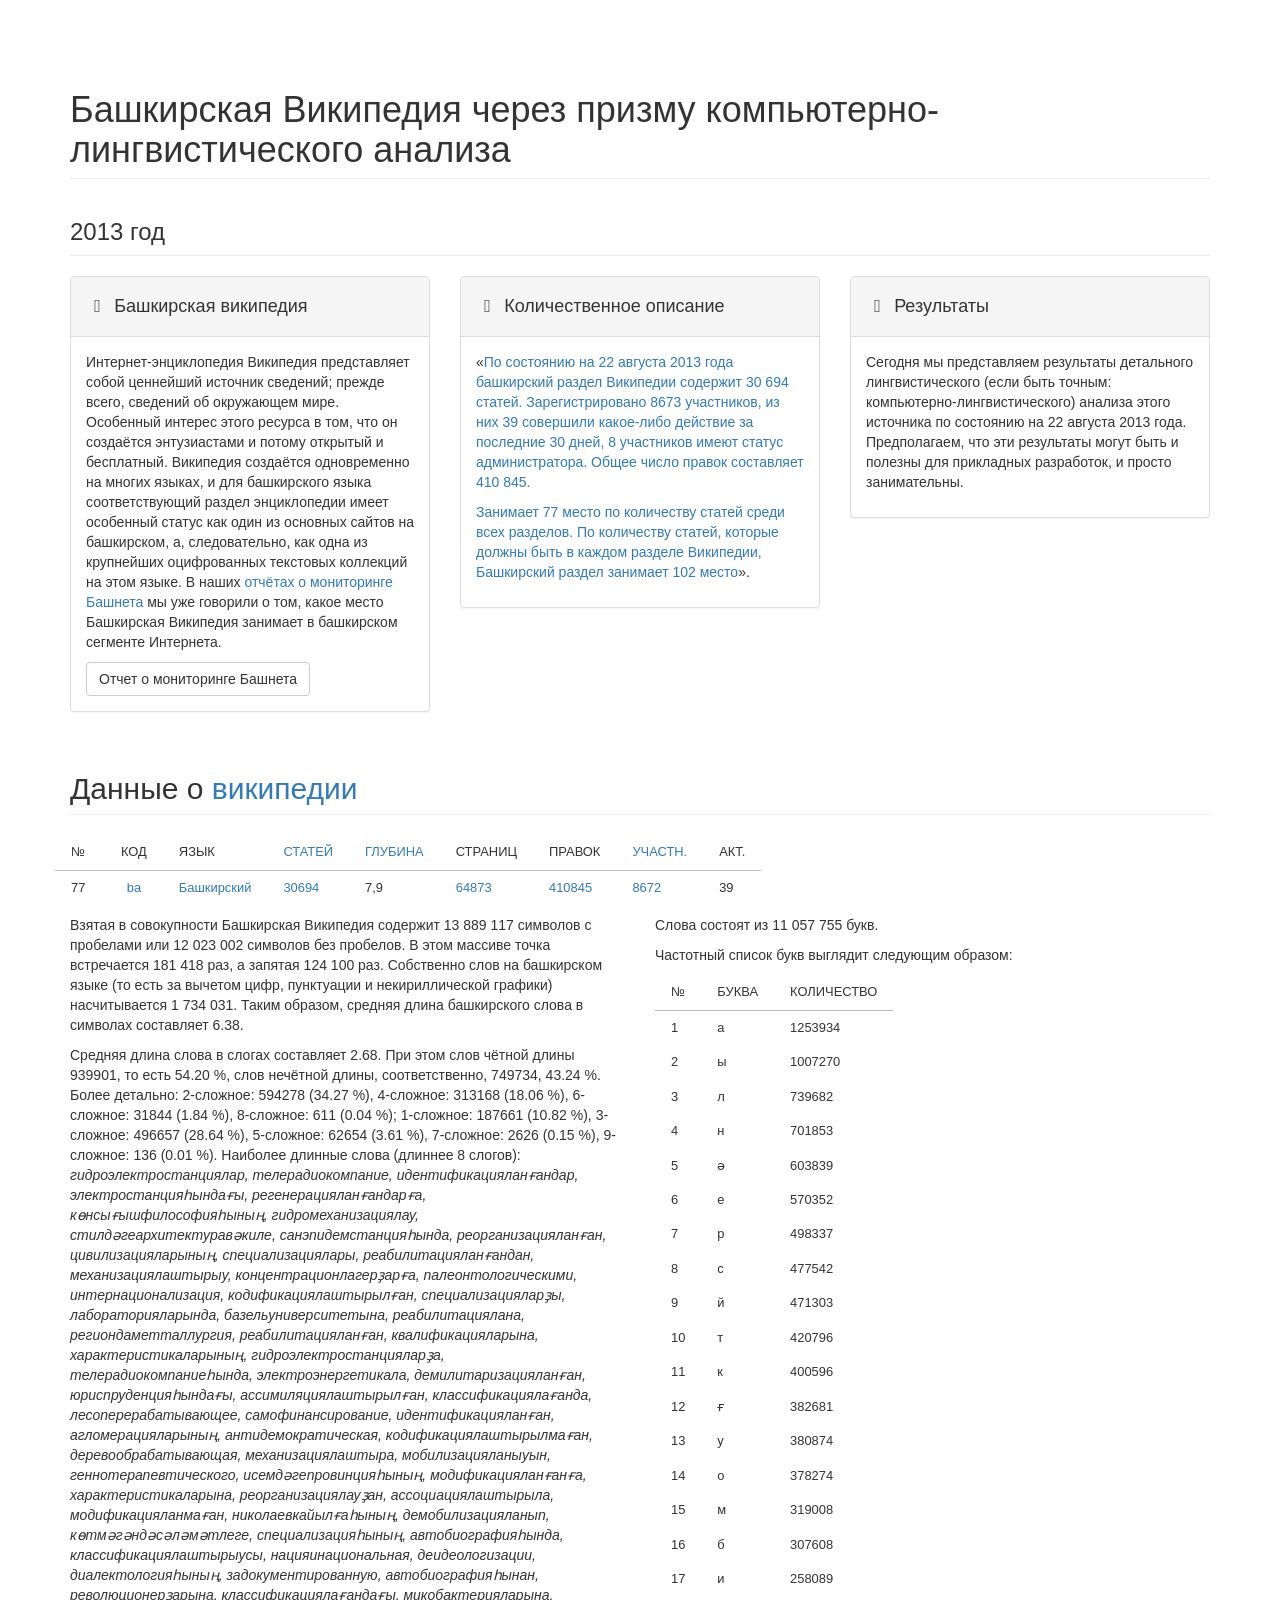
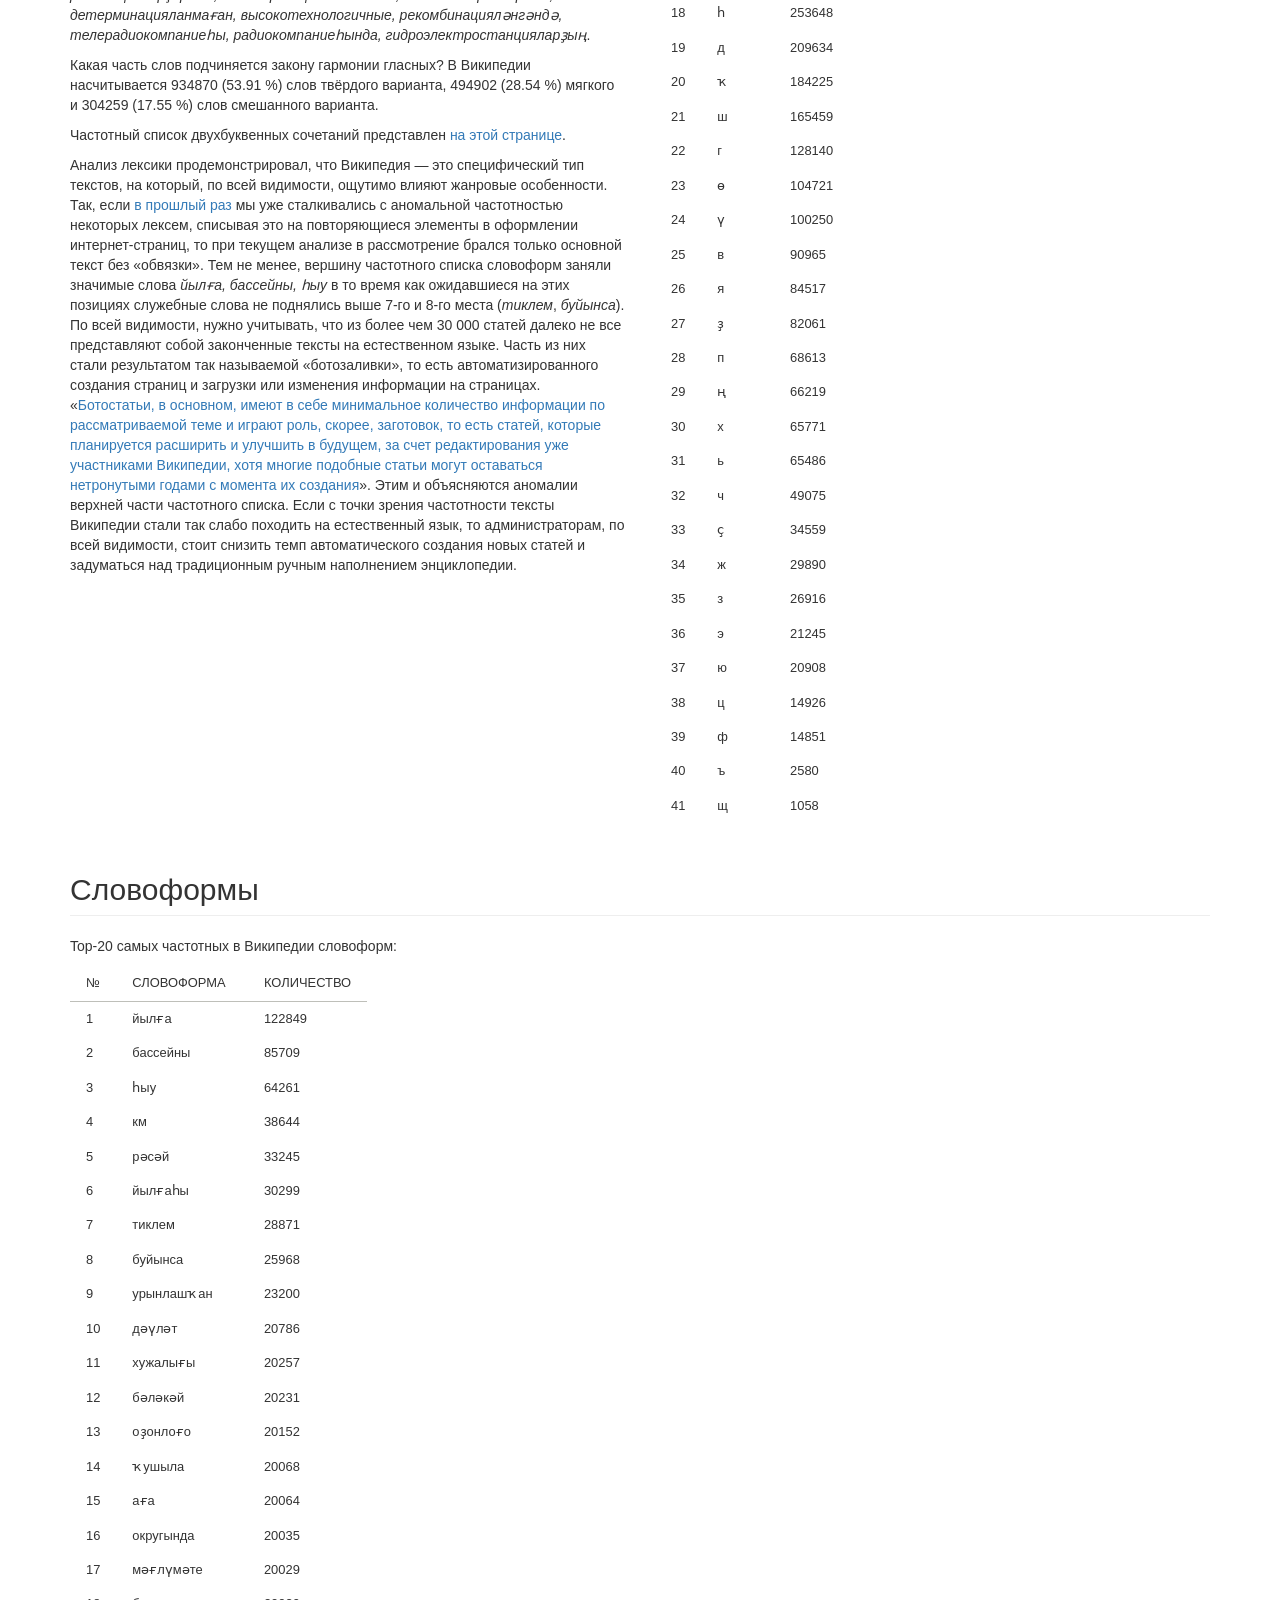
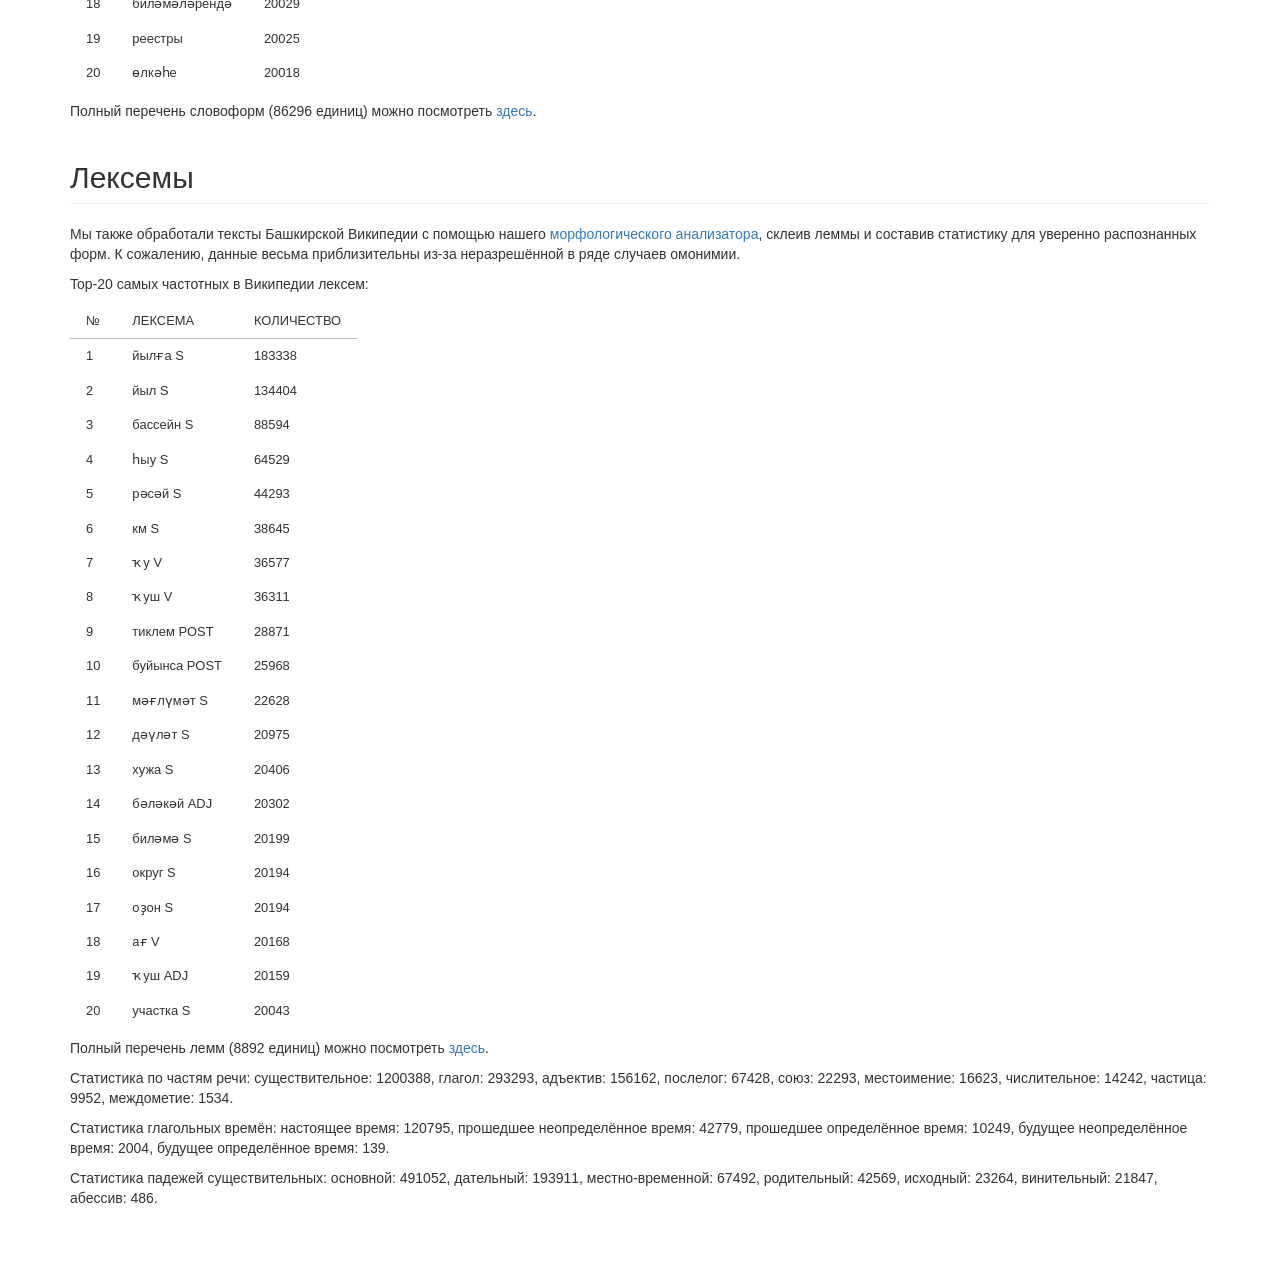
==== commit 104e1141: "Update index.html" ====
--- a/index.html
+++ b/index.html
@@ -195,10 +195,9 @@
         </div>
         <!-- /.row -->
 
-        <hr>
-
-        <!-- Footer -->
-        <footer>
+
+
+
             <div class="row">
                 <div class="col-lg-12">
 
@@ -278,7 +277,11 @@
 
                 </div>
             </div>
-        </footer>
+    
+    <!-- Footer -->
+    <footer>
+    
+    </footer>
 
     </div>
     <!-- /.container -->
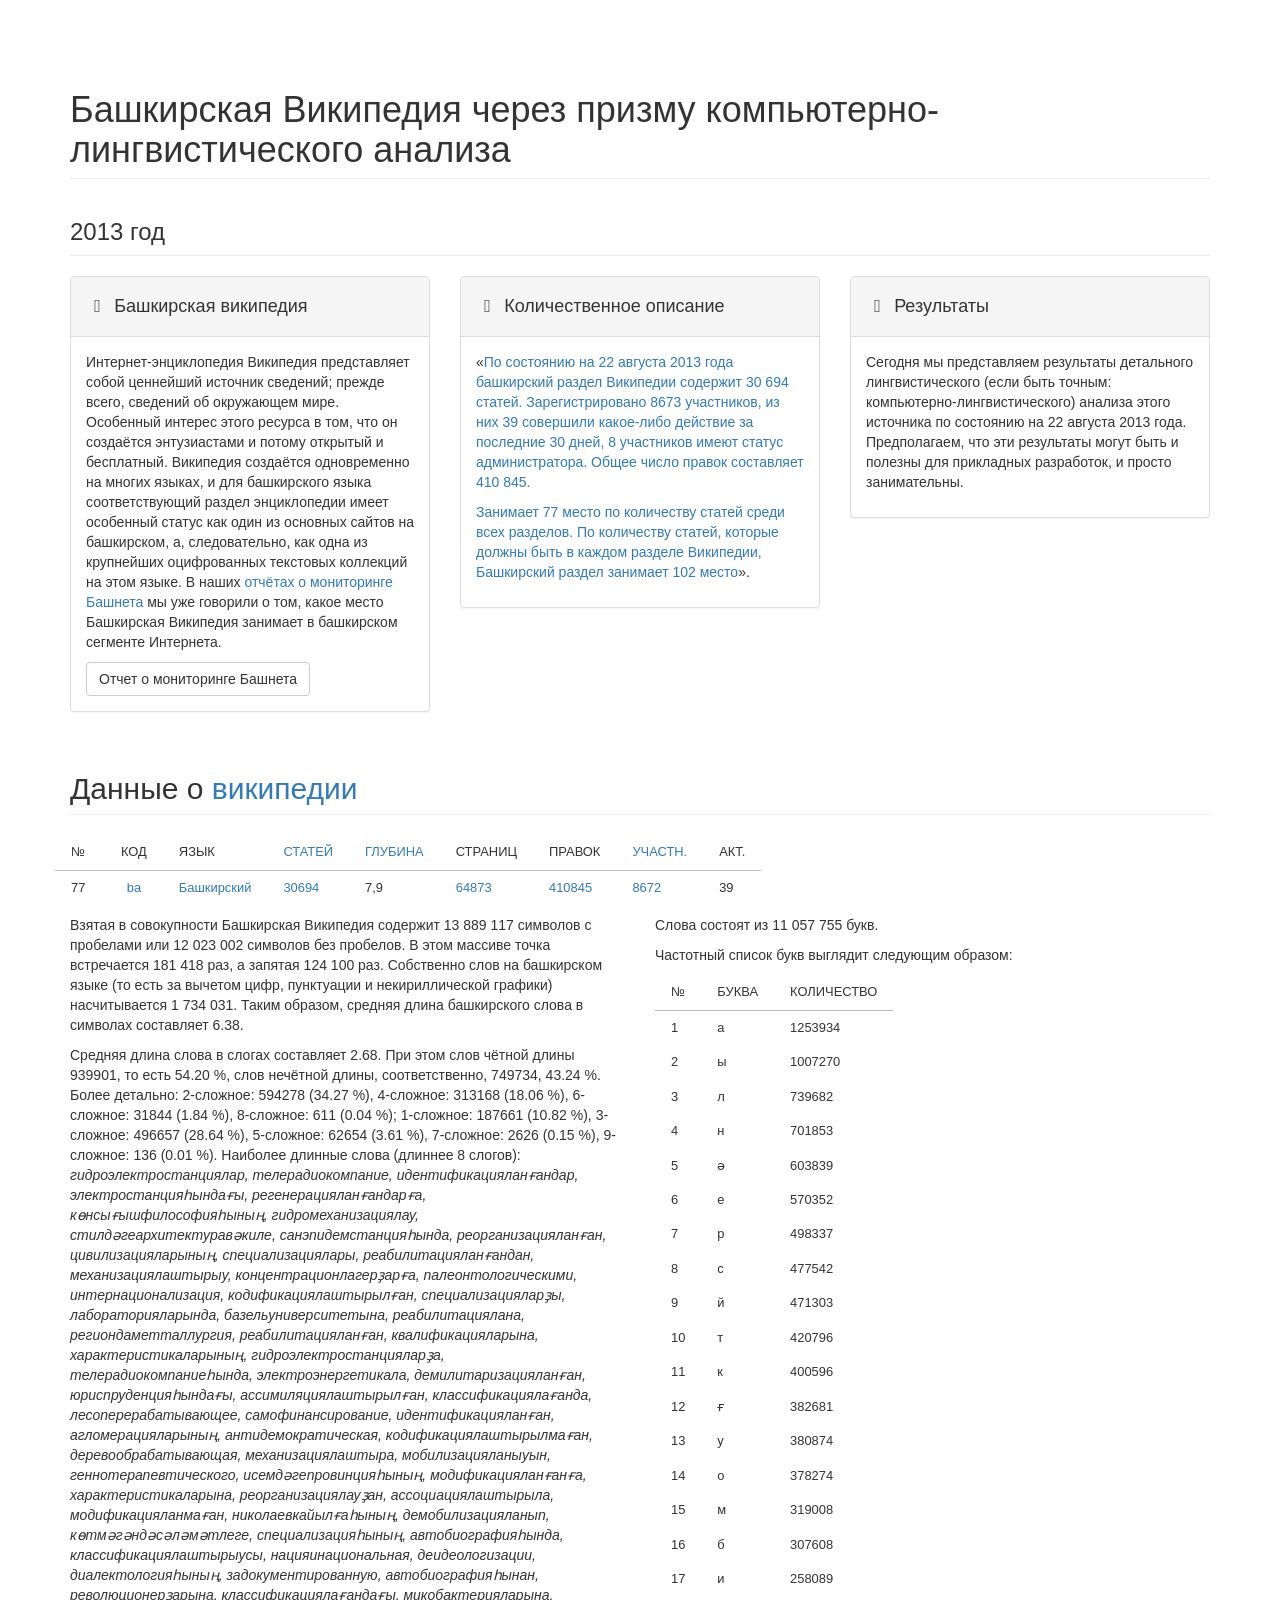
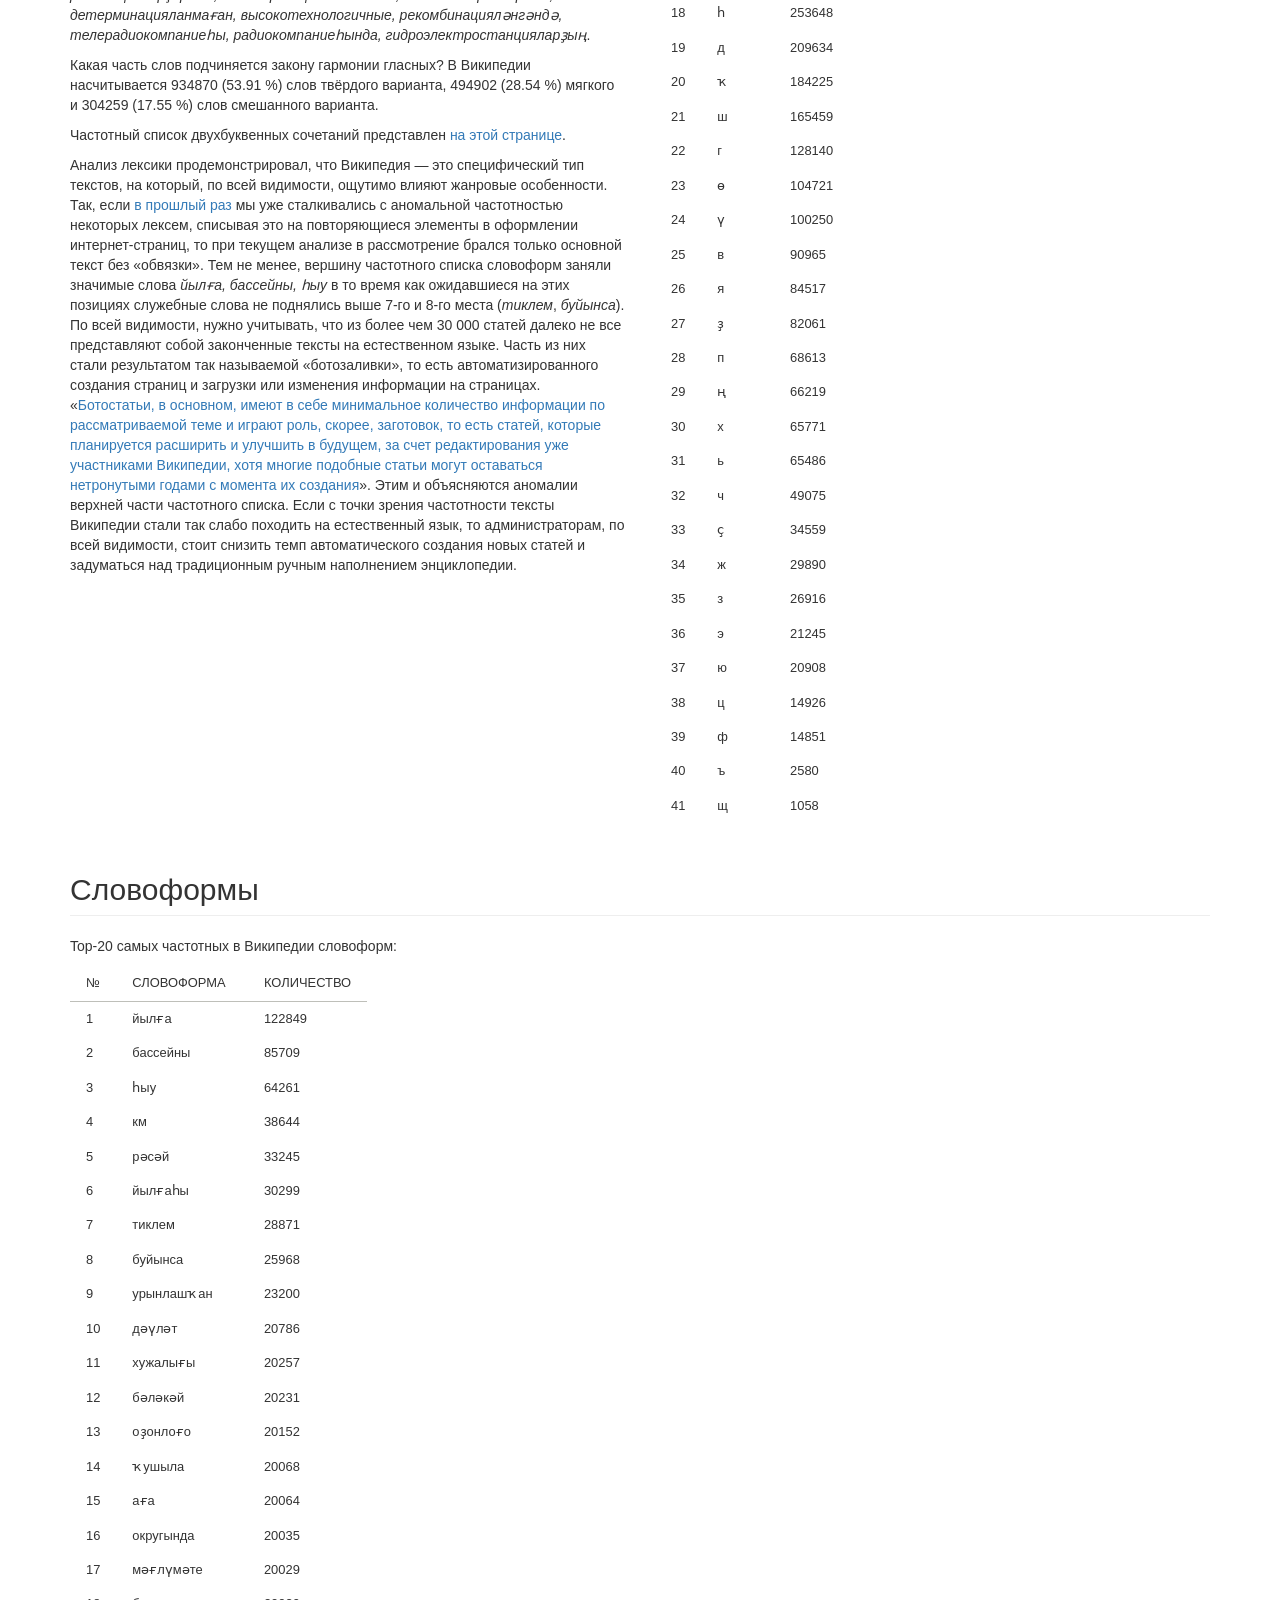
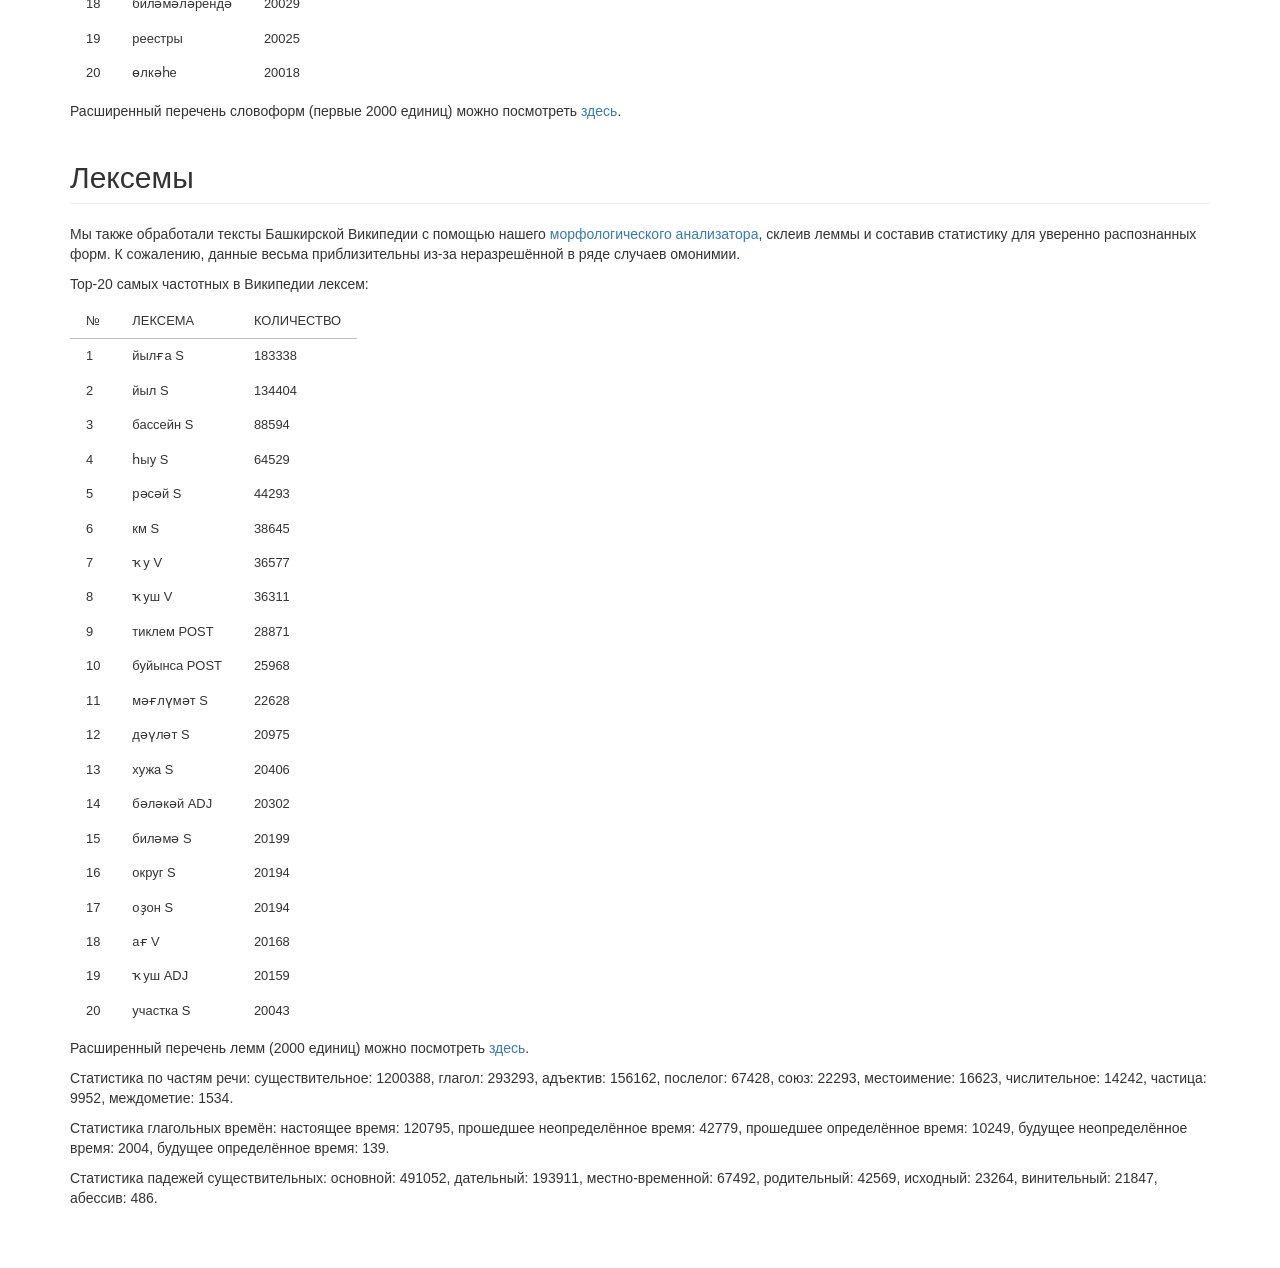
==== commit 076ac685: "Update index.html" ====
--- a/index.html
+++ b/index.html
@@ -235,7 +235,7 @@
 <tr><td>20</td><td>өлкәһе</td><td>20018</td></tr>
 </tbody>
 </table>
-<p>Полный перечень словоформ (86296 единиц) можно посмотреть <a href='https://nevmenandr.github.io/bashwiki-report/wikiforms.html'>здесь</a>.</p>
+<p>Расширенный перечень словоформ (первые 2000 единиц) можно посмотреть <a href='https://nevmenandr.github.io/bashwiki-report/wikiforms.html'>здесь</a>.</p>
 
 <h2 class="page-header">Лексемы</h2>
 
@@ -271,7 +271,7 @@
 <tr><td>20</td><td>участка S</td><td>20043</td></tr>
 </tbody>
 </table>
-<p>Полный перечень лемм (8892 единиц) можно посмотреть <a href='https://nevmenandr.github.io/bashwiki-report/wikilist_lemmas.html'>здесь</a>.</p>
+<p>Расширенный перечень лемм (2000 единиц) можно посмотреть <a href='https://nevmenandr.github.io/bashwiki-report/wikilist_lemmas.html'>здесь</a>.</p>
 <p>Статистика по частям речи: существительное: 1200388, глагол: 293293, адъектив: 156162, послелог: 67428, союз: 22293, местоимение: 16623, числительное: 14242, частица: 9952, междометие: 1534.</p><p>Статистика глагольных времён: настоящее время: 120795, прошедшее неопределённое время: 42779, прошедшее определённое время: 10249, будущее неопределённое время: 2004, будущее определённое время: 139.</p><p>Статистика падежей существительных: основной: 491052, дательный: 193911, местно-временной: 67492, родительный: 42569, исходный: 23264, винительный: 21847, абессив: 486.</p>
 
 
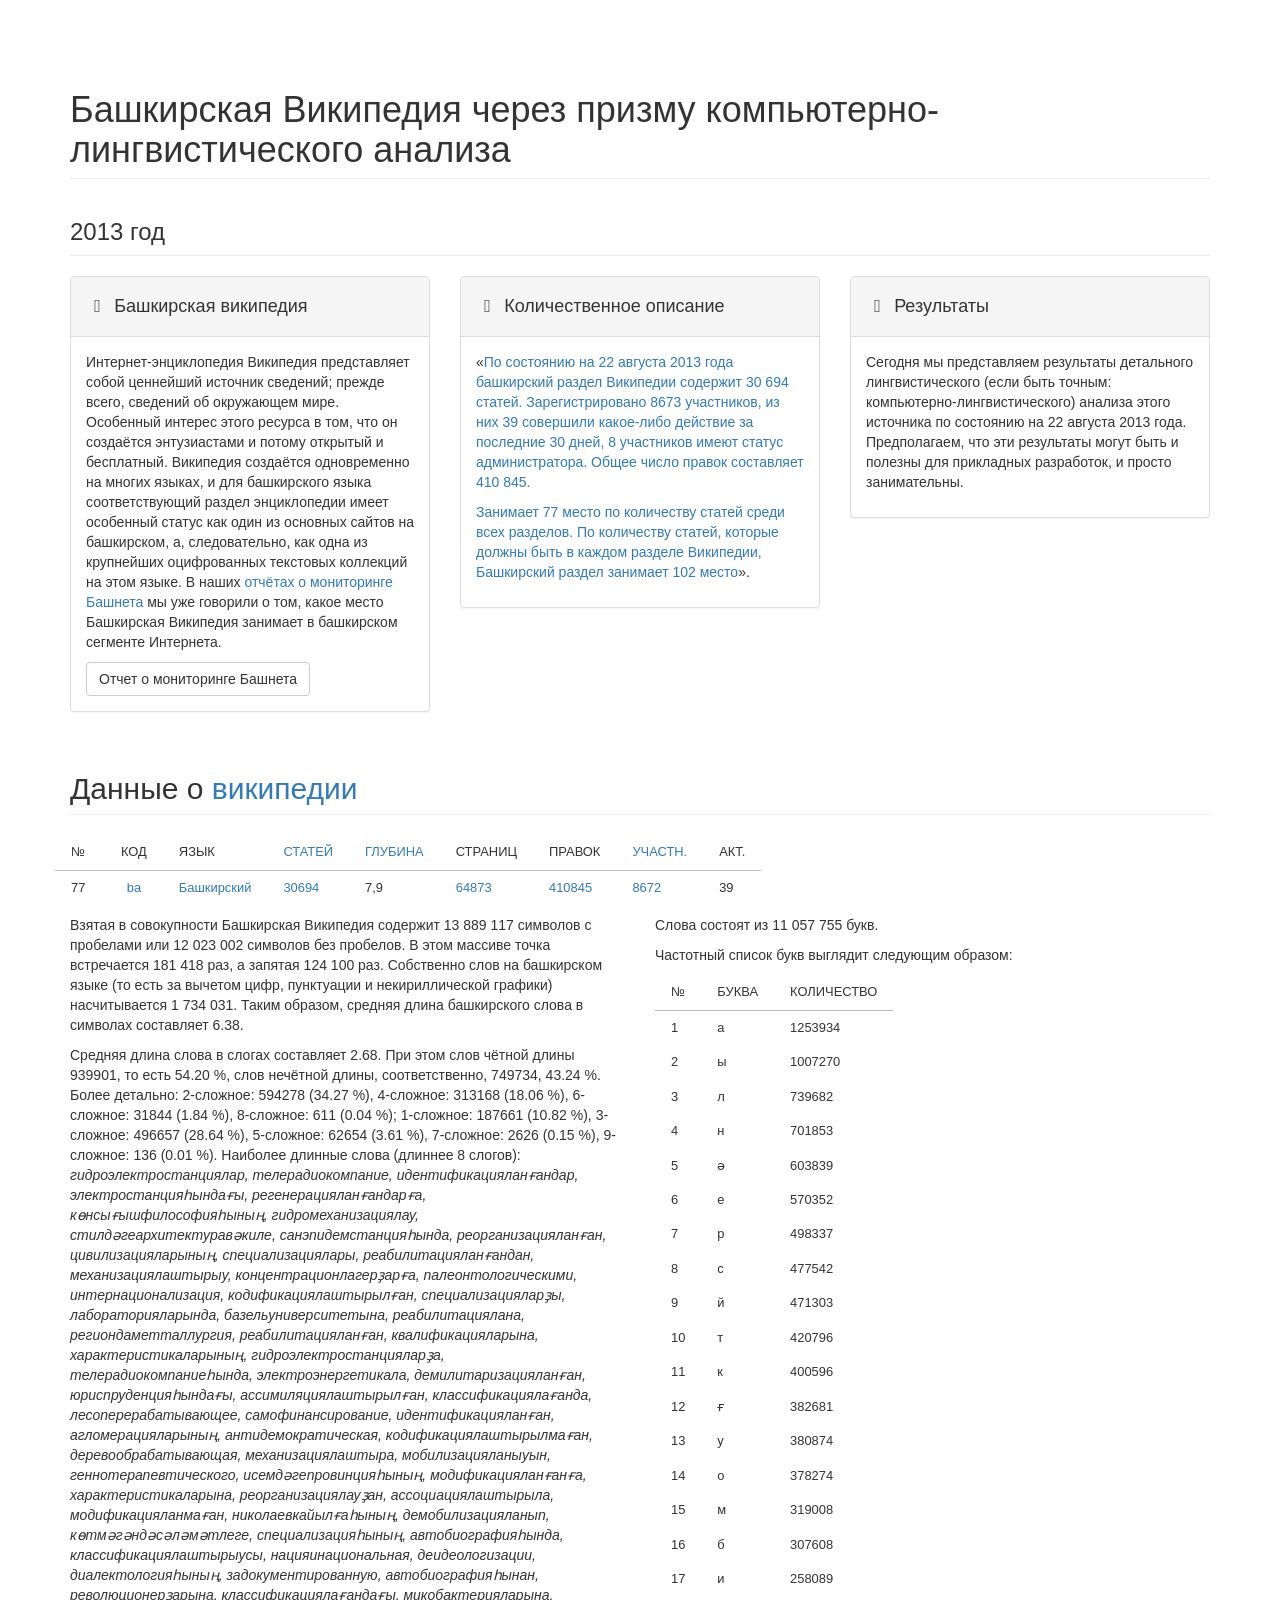
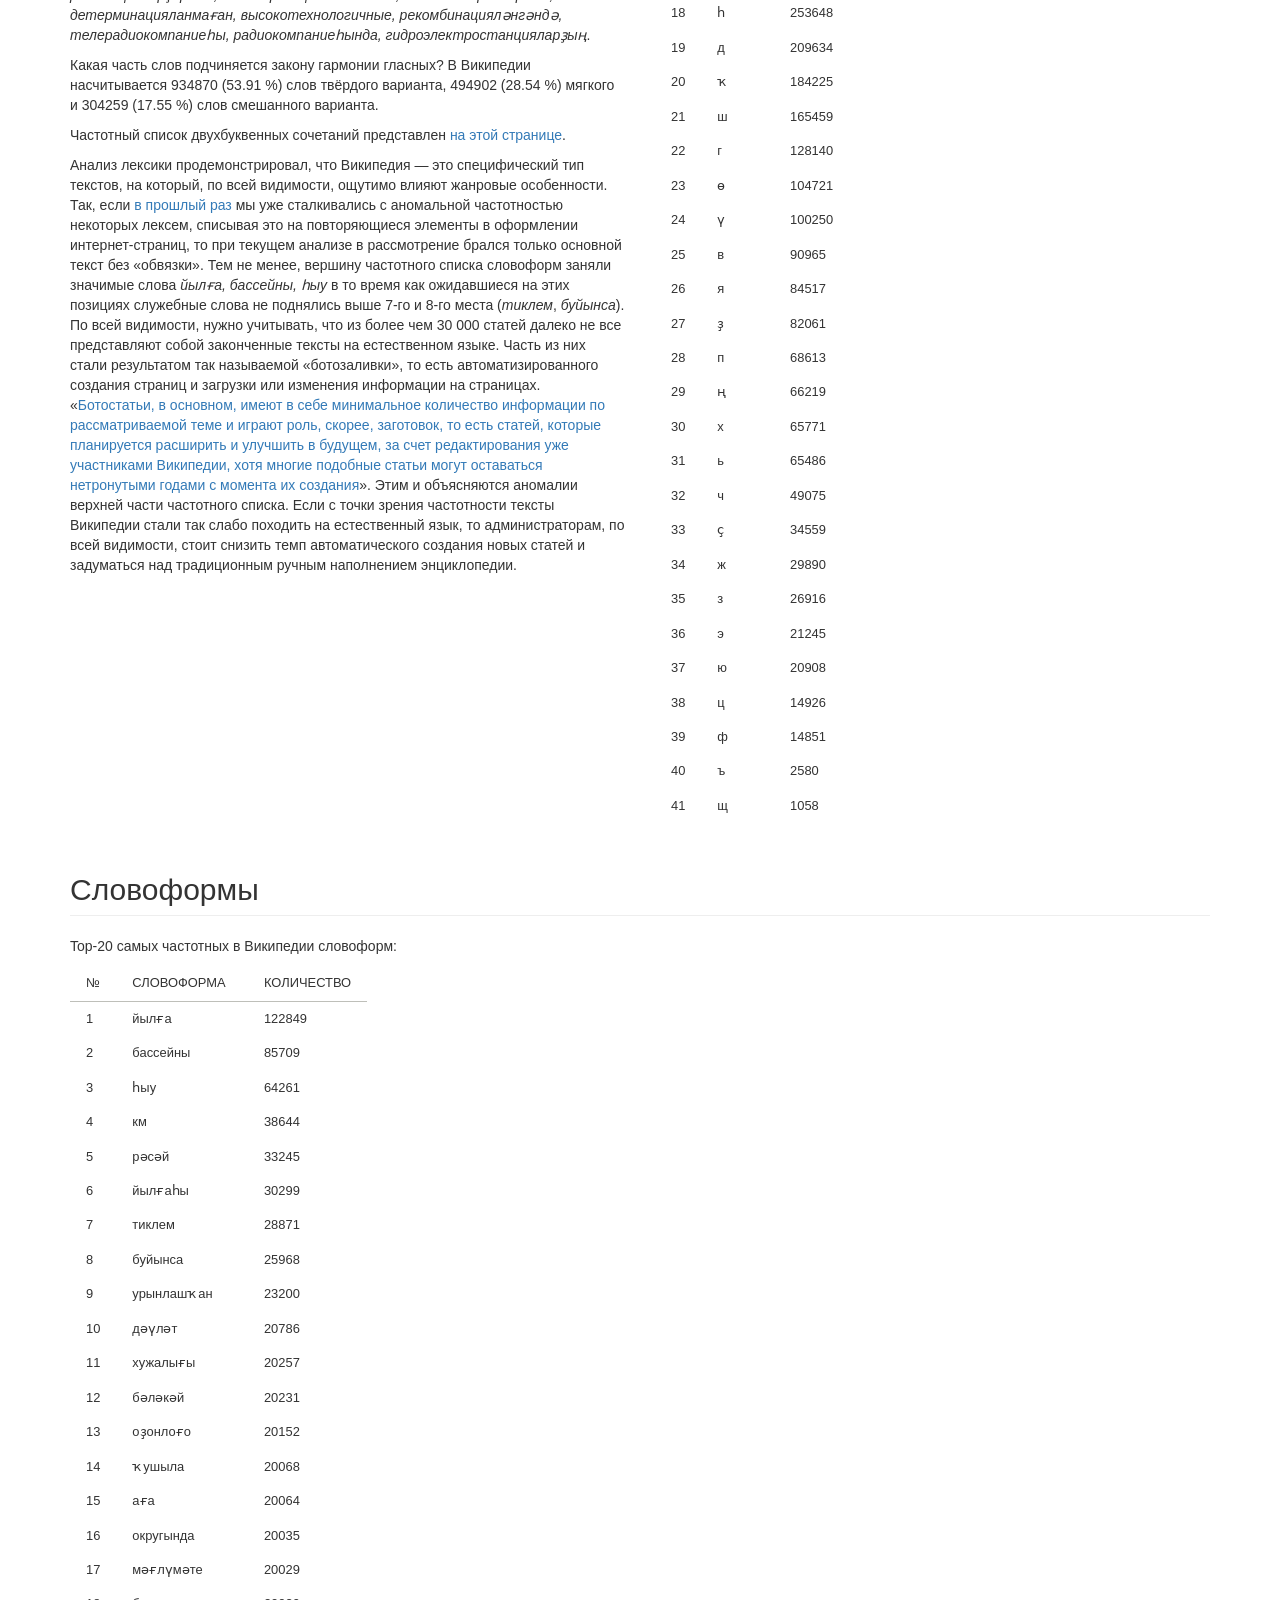
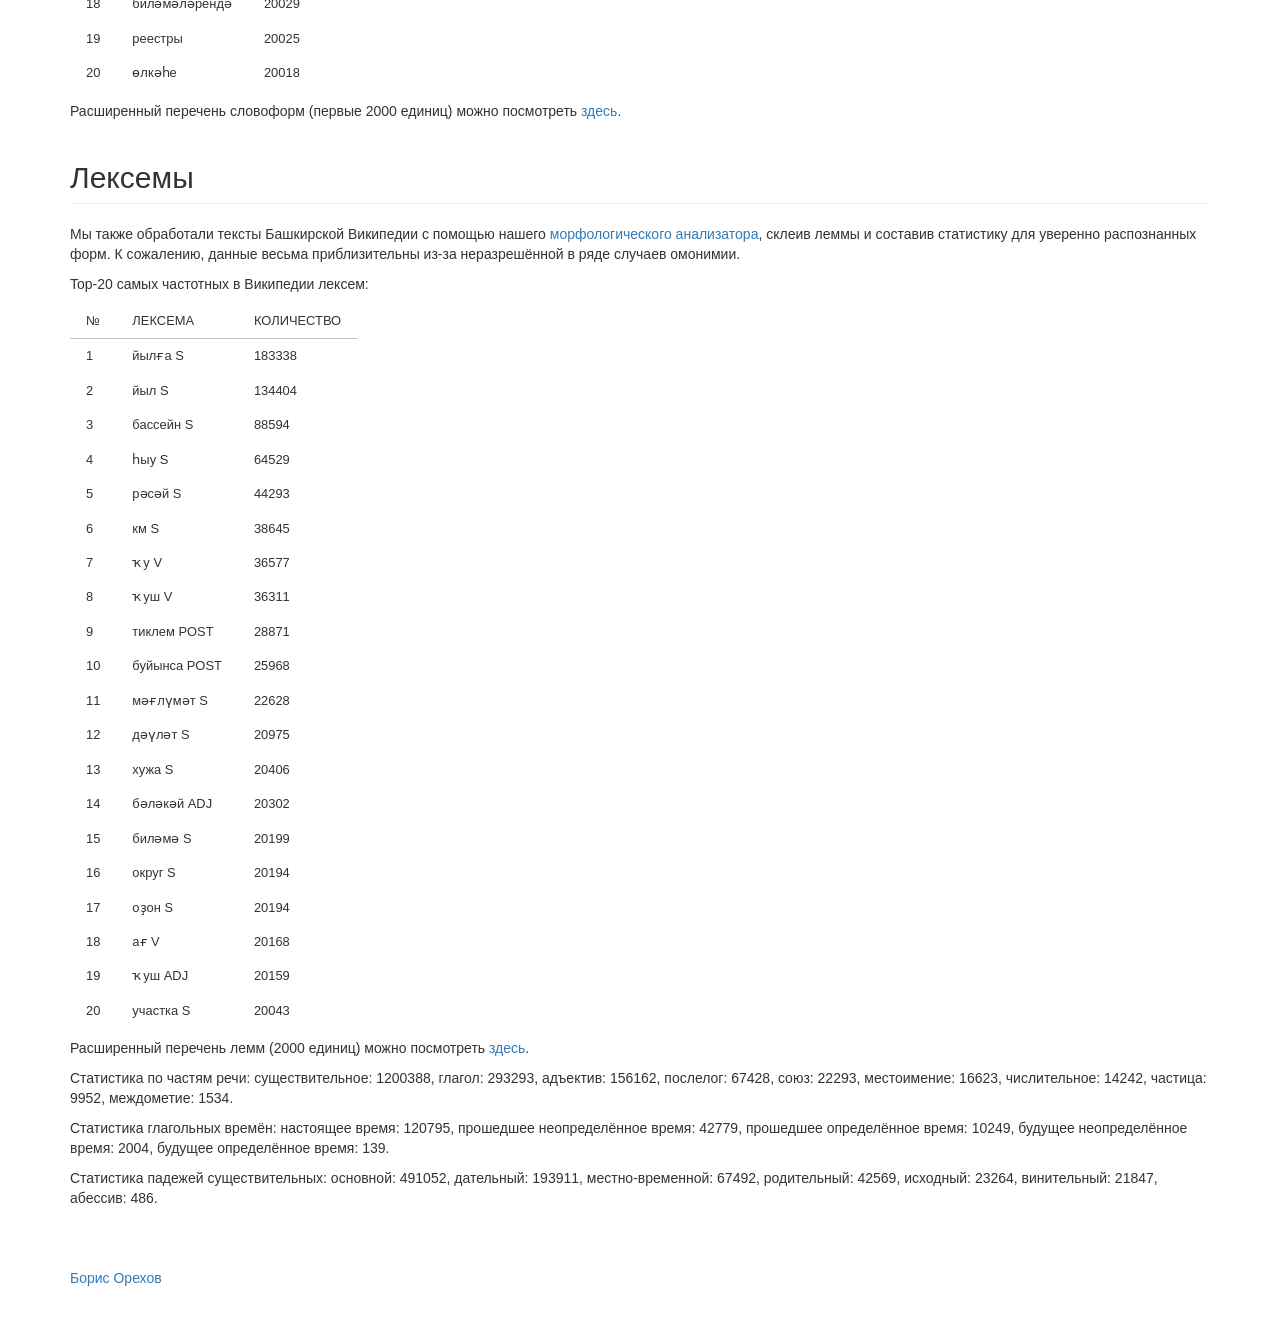
==== commit 91b3c439: "Update index.html" ====
--- a/index.html
+++ b/index.html
@@ -280,7 +280,7 @@
     
     <!-- Footer -->
     <footer>
-    
+        <a href="http://nevmenandr.net/bo.php">Борис Орехов</a> 
     </footer>
 
     </div>
